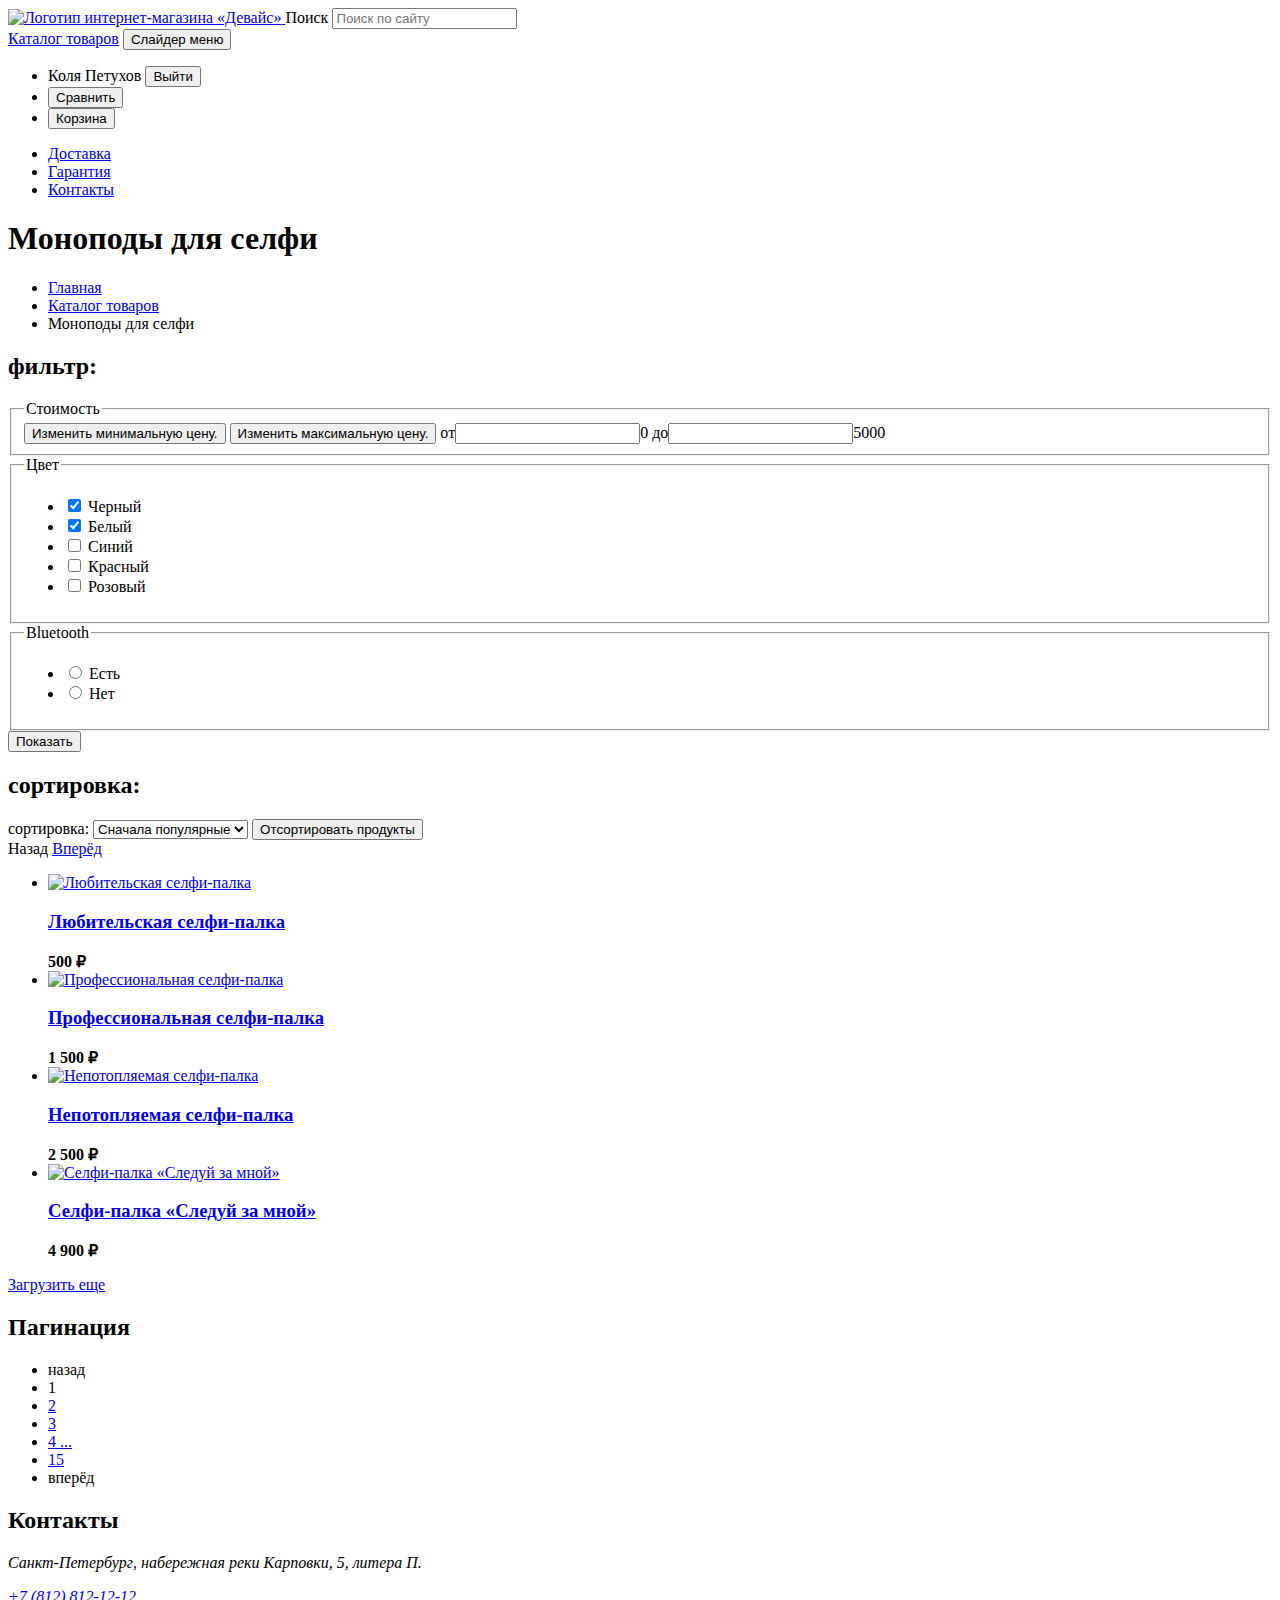
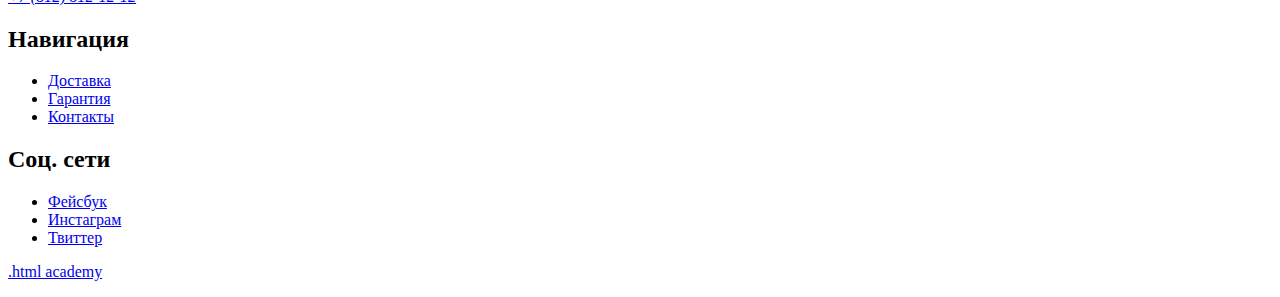
==== catalog.html @ 8e1e39e8 "Create catalog.html" ====
<!DOCTYPE html>
<html lang="ru">
  <head>
    <meta charset="utf-8">
    <title>Каталог</title>
  </head>
  <body>
    <header class="page-header">
      <a class="navigation-logo" href="index.html">
        <img class="page-header-logo" alt="Логотип интернет-магазина «Девайс»" src="">
      </a>
      <label class="visually-hidden">Поиск
        <input class="search" type="search" name="search" id="search" placeholder="Поиск по сайту">
      </label>
      <nav class="main-nav">
        <a class="button catalog-button" href="catalog.html">Каталог товаров</a>
        <button class="button visually-hidden">Слайдер меню</button>
      </nav>
      <ul class="navigation-list navigation-user">
        <li class="navigation-item">
          <span class="user">Коля Петухов</span>
          <button class="button navigation-button">Выйти</button>
        </li>
        <li class="navigation-item">
          <button class="button navigation-button">Сравнить</button>
        </li>
        <li class="navigation-item">
          <button class="button navigation-button">Корзина</button>
        </li>
      </ul>
      <ul class="navigation-list navigation-site">
        <li class="navigation-item">
          <a class="button user-navigation-button" href="#">Доставка</a>
        </li>
        <li class="navigation-item">
          <a class="button user-navigation-button" href="#">Гарантия</a>
        </li>
        <li class="navigation-item">
          <a class="button user-navigation-button" href="#">Контакты</a>
        </li>
      </ul>
    </header>
    <main class="main-inner">
      <header class="inner-header">
        <h1 class="inner-header-title">Моноподы для селфи</h1>
        <ul class="breadcrumbs">
          <li class="breadcrumbs-item">
            <a class="breadcrumbs-link" href="index.html">Главная</a>
          </li>
          <li class="breadcrumbs-item">
            <a class="breadcrumbs-link" href="#">Каталог товаров</a>
          </li>
          <li class="breadcrumbs-item">
            <a class="breadcrumbs-link">Моноподы для селфи</a>
          </li>
        </ul>
      </header>
      <section class="catalog-products">
        <h2 class="catalog-products-title">фильтр:</h2>
        <form class="catalog-filter">
          <fieldset class="catalog-filter-group">
            <legend class="catalog-filter-title">Стоимость</legend>
            <button class="range-toggle toggle-min" type="button">
              <span class="visually-hidden">Изменить минимальную цену.</span>
            </button>
            <button class="range-toggle toggle-max" type="button">
              <span class="visually-hidden">Изменить максимальную цену.</span>
            </button>
            <label class="catalog-filter-label">
            от<input class="catalog-filter-input" type="number" name="min-price">0
            </label>
            <label class="catalog-filter-label">
            до<input class="catalog-filter-input" type="number" name="max-price">5000
            </label>
          </fieldset>
          <fieldset class="catalog-filter-group">
            <legend class="catalog-filter-title">Цвет</legend>
            <ul class="catalog-filter-list">
              <li class="catalog-filter-item">
                <label class="control">
                  <input class="visually-hidden control-input" type="checkbox" name="Черный" checked>
                  <span class="control-mark"></span>
                  <span class="control-text">Черный</span>
                </label>
              </li>
              <li class="catalog-filter-item">
                <label class="control">
                  <input class="visually-hidden control-input" type="checkbox" name="Белый" checked>
                  <span class="control-mark"></span>
                  <span class="control-text">Белый</span>
                </label>
              </li>
              <li class="catalog-filter-item">
                <label class="control">
                  <input class="visually-hidden control-input" type="checkbox" name="Синий">
                  <span class="control-mark"></span>
                  <span class="control-text">Синий</span>
                </label>
              </li>
              <li class="catalog-filter-item">
                <label class="control">
                  <input class="visually-hidden control-input" type="checkbox" name="Красный">
                  <span class="control-mark"></span>
                  <span class="control-text">Красный</span>
                </label>
              </li>
              <li class="catalog-filter-item">
                <label class="control">
                  <input class="visually-hidden control-input" type="checkbox" name="Розовый">
                  <span class="control-mark"></span>
                  <span class="control-text">Розовый</span>
                </label>
              </li>
            </ul>
          </fieldset>
          <fieldset class="catalog-filter-group">
            <legend class="catalog-filter-title">Bluetooth</legend>
            <ul class="catalog-filter-list">
              <li class="catalog-filter-item">
                <label class="control">
                  <input class="visually-hidden control-input" type="radio" name="product-group" value="bluetooth-yes">
                  <span class="control-mark"></span>
                  <span class="control-text">Есть</span>
                </label>
              </li>
              <li class="catalog-filter-item">
                <label class="control">
                  <input class="visually-hidden control-input" type="radio" name="product-group" value="bluetooth-no">
                  <span class="control-mark"></span>
                  <span class="control-text">Нет</span>
                </label>
              </li>
            </ul>
          </fieldset>
          <button class="button button-show" type="submit">Показать</button>
        </form>
      </section>
      <div class="sorting-menu">
        <h2 class="visually-hidden sorting-menu-title">сортировка:</h2>
        <form class="sorting-type">
          <label class="sorting-menu-text" for="sorting">сортировка:</label>
          <select class="select-control" name="sorting" id="sorting">
            <option value="popular">Сначала популярные</option>
          </select>
          <button class="visually-hidden" type="submit">Отсортировать продукты</button>
        </form>
        <a class="btn-prev">
          <span class="visually-hidden">Назад</span>
        </a>
        <a class="btn-next" href="#">
          <span class="visually-hidden">Вперёд</span>
        </a>
      </div>
      <div class="product-card-menu">
        <ul class="product-list">
          <li class="product-card">
            <a class="product-card-link" href="#">
              <img class="product-card-image" src="" alt="Любительская селфи-палка">
              <h3 class="product-card-title">Любительская селфи-палка</h3>
            </a>
            <b class="product-card-price">500 ₽</b>
          </li>
          <li class="product-card">
            <a class="product-card-link" href="#">
              <img class="product-card-image" src="" alt="Профессиональная селфи-палка ">
              <h3 class="product-card-title">Профессиональная селфи-палка </h3>
            </a>
            <b class="product-card-price">1 500 ₽</b>
          </li>
          <li class="product-card">
            <a class="product-card-link" href="#">
              <img class="product-card-image" src="" alt="Непотопляемая селфи-палка">
              <h3 class="product-card-title">Непотопляемая селфи-палка</h3>
            </a>
            <b class="product-card-price">2 500 ₽</b>
          </li>
          <li class="product-card">
            <a class="product-card-link" href="#">
              <img class="product-card-image" src="" alt="Селфи-палка «Следуй за мной»">
              <h3 class="product-card-title">Селфи-палка «Следуй за мной»</h3>
            </a>
            <b class="product-card-price">4 900 ₽</b>
          </li>
        </ul>
        <a class="button button-more" href="#">Загрузить еще</a>
      </div>
      <div class="pagination">
        <h2 class="visually-hidden">Пагинация</h2>
        <ul class="pagination-list">
          <li class="pagination-item">
            <a class="button pagination-link pagination-prev pagination-disabled">назад</a>
          </li>
          <li class="pagination-item">
            <a class="pagination-link pagination-current">1</a>
          </li>
          <li class="pagination-item">
            <a class="pagination-link" href="#">2</a>
          </li>
          <li class="pagination-item">
            <a class="pagination-link" href="#">3</a>
          </li>
          <li class="pagination-item">
            <a class="pagination-link" href="#">
              <span class="visually-hidden">4</span>
              <span class="pagination-more">...</span>
            </a>
          </li>
          <li class="pagination-item">
            <a class="pagination-link" href="#">15</a>
          </li>
          <li class="pagination-item">
            <a class="button pagination-link pagination-next">вперёд</a>
          </li>
        </ul>
      </div>
    </main>
    <footer class="page-footer">
      <section class="footer-contacts">
        <h2 class="visually-hidden">Контакты</h2>
        <address class="footer-contacts-address">
          <p class="footer-contacts-address-text">Санкт-Петербург, набережная реки Карповки, 5, литера П.</p>
          <a class="footer-contacts-phone" href="tel:78128121212">+7 (812) 812-12-12</a>
        </address>
        </section>
      <section class="footer-nav">
        <h2 class="visually-hidden">Навигация</h2>
          <ul class="footer-navigation-list">
            <li class="footer-navigation-item">
              <a class="footer-navigation-link" href="#">Доставка</a>
            </li>
            <li class="footer-navigation-item">
              <a class="footer-navigation-link" href="#">Гарантия</a>
            </li>
            <li class="footer-navigation-item">
              <a class="footer-navigation-link" href="#">Контакты</a>
            </li>
          </ul>
      </section>
        <section class="footer-social">
          <h2 class="visually-hidden">Соц. сети</h2>
          <ul class="footer-social-list">
            <li class="footer-social-item">
              <a class="link" href="https://www.facebook.com/htmlacademy">
                <span class="visually-hidden">Фейсбук</span>
              </a>
            </li>
            <li class="footer-social-item">
              <a class="link" href="https://www.instagram.com/htmlacademy">
                <span class="visually-hidden">Инстаграм</span>
              </a>
            </li>
            <li class="footer-social-item">
              <a class="link" href="https://twitter.com/htmlacademy">
                <span class="visually-hidden">Твиттер</span>
              </a>
            </li>
          </ul>
          <a class="htmlacademy-link visually-hidden" href="https://htmlacademy.ru/">.html academy</a></p>
        </section>
    </footer>
  </body>
</html>
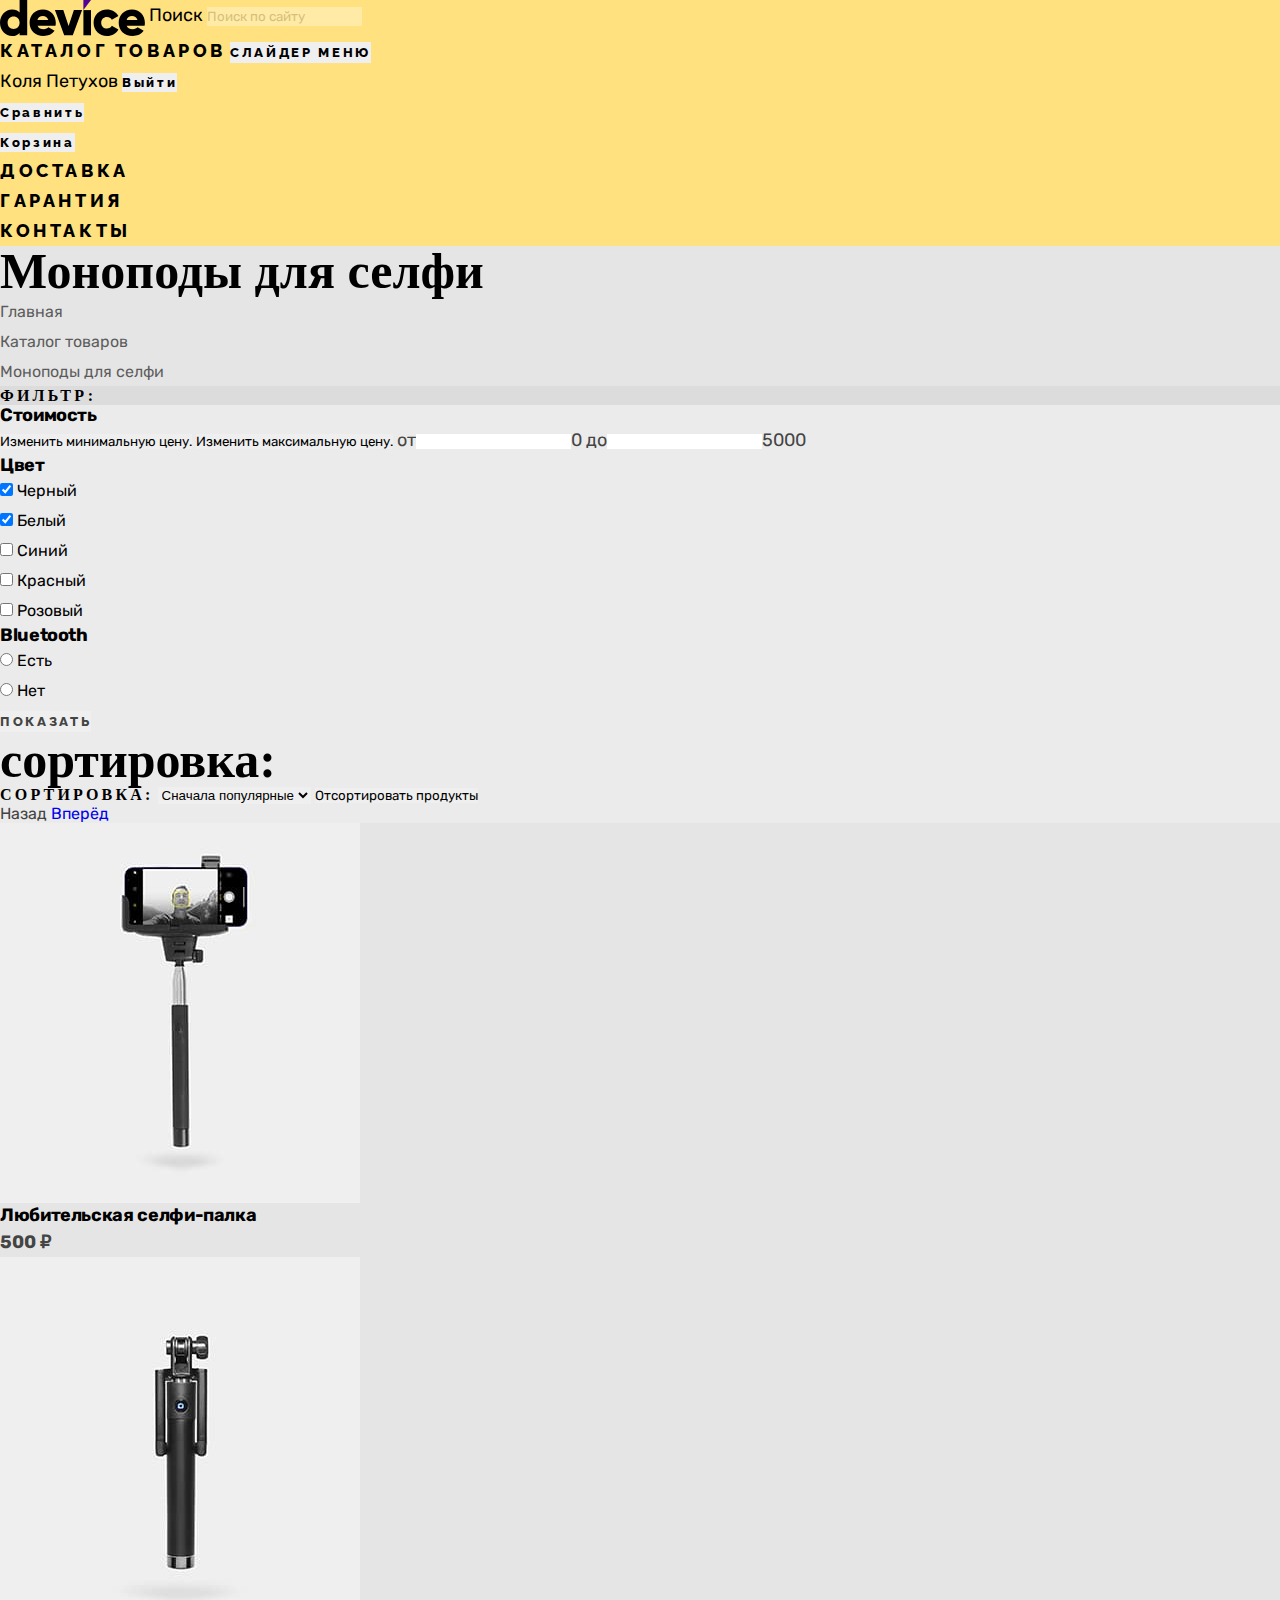
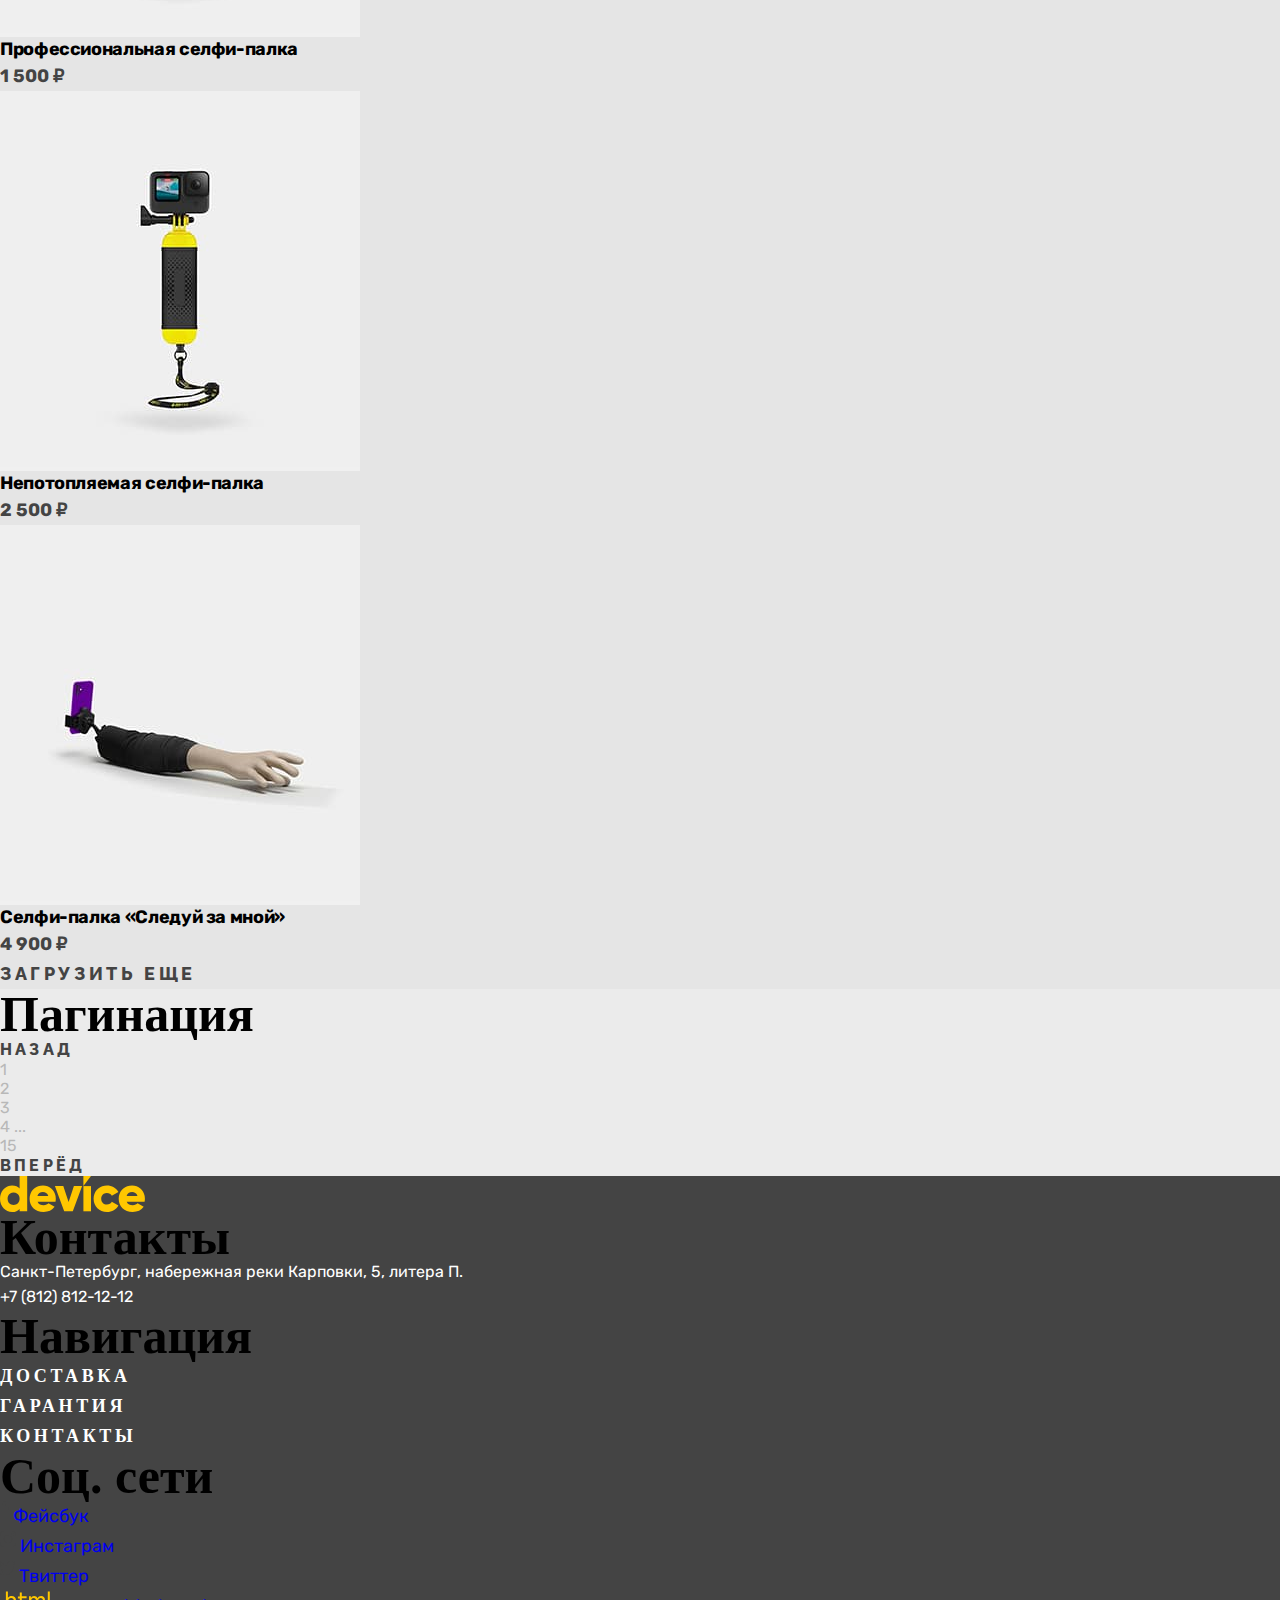
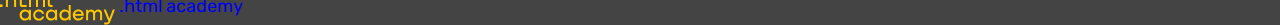
==== commit 96231b55: "Графика и базовая стилизация страниц" ====
--- a/catalog.html
+++ b/catalog.html
@@ -2,12 +2,13 @@
 <html lang="ru">
   <head>
     <meta charset="utf-8">
+    <link rel="stylesheet" href="css/styles.css">
     <title>Каталог</title>
   </head>
   <body>
     <header class="page-header">
       <a class="navigation-logo" href="index.html">
-        <img class="page-header-logo" alt="Логотип интернет-магазина «Девайс»" src="">
+        <img class="page-header-logo" alt="Логотип интернет-магазина «Девайс»" src="img/main-logo.svg" width="145" height="36">
       </a>
       <label class="visually-hidden">Поиск
         <input class="search" type="search" name="search" id="search" placeholder="Поиск по сайту">
@@ -155,28 +156,32 @@
         <ul class="product-list">
           <li class="product-card">
             <a class="product-card-link" href="#">
-              <img class="product-card-image" src="" alt="Любительская селфи-палка">
+              <img class="product-card-image" src="img/product-1.jpg" alt="Любительская селфи-палка" width="360"
+              height="380">
               <h3 class="product-card-title">Любительская селфи-палка</h3>
             </a>
             <b class="product-card-price">500 ₽</b>
           </li>
           <li class="product-card">
             <a class="product-card-link" href="#">
-              <img class="product-card-image" src="" alt="Профессиональная селфи-палка ">
+              <img class="product-card-image" src="img/product-2.jpg" alt="Профессиональная селфи-палка " width="360"
+              height="380">
               <h3 class="product-card-title">Профессиональная селфи-палка </h3>
             </a>
             <b class="product-card-price">1 500 ₽</b>
           </li>
           <li class="product-card">
             <a class="product-card-link" href="#">
-              <img class="product-card-image" src="" alt="Непотопляемая селфи-палка">
+              <img class="product-card-image" src="img/product-3.jpg" alt="Непотопляемая селфи-палка" width="360"
+              height="380">
               <h3 class="product-card-title">Непотопляемая селфи-палка</h3>
             </a>
             <b class="product-card-price">2 500 ₽</b>
           </li>
           <li class="product-card">
             <a class="product-card-link" href="#">
-              <img class="product-card-image" src="" alt="Селфи-палка «Следуй за мной»">
+              <img class="product-card-image" src="img/product-4.jpg" alt="Селфи-палка «Следуй за мной»" width="360"
+              height="380">
               <h3 class="product-card-title">Селфи-палка «Следуй за мной»</h3>
             </a>
             <b class="product-card-price">4 900 ₽</b>
@@ -191,22 +196,22 @@
             <a class="button pagination-link pagination-prev pagination-disabled">назад</a>
           </li>
           <li class="pagination-item">
-            <a class="pagination-link pagination-current">1</a>
-          </li>
-          <li class="pagination-item">
-            <a class="pagination-link" href="#">2</a>
-          </li>
-          <li class="pagination-item">
-            <a class="pagination-link" href="#">3</a>
-          </li>
-          <li class="pagination-item">
-            <a class="pagination-link" href="#">
+            <a class="pagination-link-number pagination-current">1</a>
+          </li>
+          <li class="pagination-item">
+            <a class="pagination-link-number" href="#">2</a>
+          </li>
+          <li class="pagination-item">
+            <a class="pagination-link-number" href="#">3</a>
+          </li>
+          <li class="pagination-item">
+            <a class="pagination-link-number" href="#">
               <span class="visually-hidden">4</span>
               <span class="pagination-more">...</span>
             </a>
           </li>
           <li class="pagination-item">
-            <a class="pagination-link" href="#">15</a>
+            <a class="pagination-link-number" href="#">15</a>
           </li>
           <li class="pagination-item">
             <a class="button pagination-link pagination-next">вперёд</a>
@@ -215,6 +220,9 @@
       </div>
     </main>
     <footer class="page-footer">
+      <a class="footer-logo" href="index.html">
+        <img class="footer-logo" src="img/footer-logo.svg" alt="Логотип интернет-магазина «Девайс»" width="145" height="36">
+      </a>
       <section class="footer-contacts">
         <h2 class="visually-hidden">Контакты</h2>
         <address class="footer-contacts-address">
@@ -236,27 +244,31 @@
             </li>
           </ul>
       </section>
-        <section class="footer-social">
+      <section class="footer-social">
           <h2 class="visually-hidden">Соц. сети</h2>
           <ul class="footer-social-list">
             <li class="footer-social-item">
               <a class="link" href="https://www.facebook.com/htmlacademy">
+                <img src="img/facebook-logo.svg" alt="Логотип фейсбука" width="9" height="18">
                 <span class="visually-hidden">Фейсбук</span>
               </a>
             </li>
             <li class="footer-social-item">
               <a class="link" href="https://www.instagram.com/htmlacademy">
+                <img src="img/inst-logo.svg" alt="Логотип инстаграмма" width="16" height="16">
                 <span class="visually-hidden">Инстаграм</span>
               </a>
             </li>
             <li class="footer-social-item">
               <a class="link" href="https://twitter.com/htmlacademy">
+                <img src="img/twit-logo.svg" alt="Логотип твиттера" width="15" height="14">
                 <span class="visually-hidden">Твиттер</span>
               </a>
             </li>
           </ul>
+          <img src="img/html-logo.svg" alt="Логитип академии" width="115" height="34">
           <a class="htmlacademy-link visually-hidden" href="https://htmlacademy.ru/">.html academy</a></p>
-        </section>
+      </section>
     </footer>
   </body>
 </html>
--- a/css/styles.css
+++ b/css/styles.css
@@ -0,0 +1,302 @@
+@font-face {
+font-family: "Rubik";
+font-style: normal;
+font-weight: 400;
+src: url("../fonts/rubik/rubik-400.woff2") format("woff2");
+font-display: swap;
+}
+
+@font-face {
+font-family: "Rubik";
+font-style: normal;
+font-weight: 700;
+src: url("../fonts/rubik/rubik-700.woff2") format("woff2");
+font-display: swap;
+}
+
+@font-face {
+font-family: "Rubik";
+font-style: normal;
+font-weight: 800;
+src: url("../fonts/rubik/rubik-800.woff2") format("woff2");
+font-display: swap;
+}
+
+@font-face{
+  font-family: "Ralewey";
+  font-style: normal;
+  font-weight: 800;
+  src: url("../fonts/raleway/raleway-800.woff2") format("woff2");
+  font-display: swap;
+}
+
+/*Обнуление*/
+*{
+  padding: 0;
+  margin: 0;
+  border: 0;
+}
+*,*:before,*:after{
+  -moz-box-sizing: border-box;
+  -webkit-box-sizing: border-box;
+  box-sizing: border-box;
+}
+:focus,:active{outline: none;}
+a:focus,a:active{outline: none;}
+
+nav,footer,header,aside{display: block;}
+
+html,body{
+  height: 100%;
+  width: 100%;
+  font-size: 100%;
+  line-height: 1;
+  font-size: 14px;
+  -ms-text-size-adjust: 100%;
+  -moz-text-size-adjust: 100%;
+  -webkit-text-size-adjust: 100%;
+}
+input,button,textarea{font-family:inherit;}
+
+input::-ms-clear{display: none;}
+button{cursor: pointer;}
+button::-moz-focus-inner {padding:0;border:0;}
+a, a:visited{text-decoration: none;}
+a:hover{text-decoration: none;}
+ul li{list-style: none;}
+img{vertical-align: top;}
+
+h1,h2,h3,h4,h5,h6{font-size:inherit;font-weight: 400;}
+/*--------------------*/
+
+body{
+  font-family: "Rubik", sans-serif;
+  font-size: 18px;
+  line-height: 30px;
+  background-color: #E5E5E5;
+  color: #444444;
+}
+
+h2{
+  font-family: Raleway;
+  font-weight: 800;
+  font-size: 50px;
+  line-height: 50px;
+  color: #000;
+}
+
+address{
+  font-style: normal;
+}
+
+/*
+.visually-hidden{
+  display: none;
+}
+*/
+
+.button{
+  font-family: "Ralewey", sans-serif;
+  line-height: 21px;
+  font-weight: 800;
+  text-align: center;
+  text-decoration: none;
+  letter-spacing: 0.2em;
+  text-transform: uppercase;
+  color: inherit;
+}
+
+.navigation-button{
+  font-weight: normal;
+  line-height: 19px;
+  text-transform: none;
+}
+
+.page-header{
+  background-color: #FFE17F;
+  color: #000;
+}
+
+.search{
+  line-height: 19px;
+  color: #000;
+  opacity: 0.3;
+}
+
+/*.describe-number{
+  font-family: Rubik;
+  font-weight: 800;
+  font-size: 180px;
+  line-height: 30px;
+}
+*/
+
+.information-title{
+  font-size: 36px;
+  color: #000;
+}
+
+.information-subtitle{
+  font-size: 16px;
+}
+
+
+.products-item{
+  width: 160px;
+  height: 160px;
+  background: #FFE17F;
+}
+
+.products-description{
+  font-family: Raleway;
+  font-weight: 800;
+  line-height: 24px;
+  letter-spacing: -0.02em;
+  color: #000;
+}
+
+.advantages,
+.advantages-text,
+.subscribe{
+  background-color: #F0F0F0;
+}
+
+.advantages-text{
+  font-family: Raleway;
+  font-weight: 800;
+  font-size: 20px;
+  line-height: 23px;
+  text-align: center;
+  letter-spacing: 0.2em
+  text-transform: uppercase;
+  background: url(../img/delivery-bus.svg) no-repeat;
+}
+
+.company{
+  font-weight: 700;
+  font-size: 18px;
+  line-height: 20px;
+}
+
+.contacts-subtitle{
+  font-weight: 700;
+  font-size: 24px;
+}
+
+.contacts-phone{
+  color: inherit;
+  text-decoration-line: underline;
+}
+
+.email{
+  color: #444444;
+  opacity: 0.5;
+}
+
+.subscribe-text{
+  background: url(../img/Free.svg) no-repeat;
+}
+
+.page-footer{
+  background-color: #444444;
+  color: #FFF;
+}
+
+.footer-contacts-address a,
+.footer-contacts-address p{
+  font-family: Rubik;
+  font-size: 16px;
+  line-height: 19px;
+  color: inherit;
+}
+
+.footer-navigation-link{
+  font-family: Raleway;
+  font-weight: 800;
+  line-height: 21px;
+  text-align: center;
+  letter-spacing: 0.2em;
+  text-transform: uppercase;
+  color: inherit;
+}
+
+option{
+  color:#000;
+}
+
+.inner-header-title{
+  font-family: Raleway;
+  font-size: 50px;
+  line-height: 50px;
+  font-weight: 800;
+  color: #000;
+}
+
+.breadcrumbs-link{
+  font-size: 16px;
+  line-height: 19px;
+  color: #000;
+  opacity: 0.6;
+}
+
+.catalog-products{
+  background-color: #EBEBEB;
+}
+
+.catalog-products-title{
+  font-family: Raleway;
+  font-weight: 800;
+  font-size: 16px;
+  line-height: 19px;
+  letter-spacing: 0.2em;
+  text-transform: uppercase;
+  background-color: #DCDCDC;
+  color: #000;
+}
+
+.catalog-filter-title{
+  font-weight: 700;
+  font-size: 18px;
+  line-height: 20px;
+  letter-spacing: -0.02em;
+  color: #000;
+}
+
+.control-text{
+  font-size: 16px;
+  line-height: 19px;
+  color: #000;
+}
+
+.sorting-menu,
+.pagination{
+  background-color: #EBEBEB;
+  font-size: 16px;
+  line-height: 19px;
+}
+
+.sorting-menu-text{
+  font-family: Raleway;
+  font-weight: 800;
+  letter-spacing: 0.2em;
+  text-transform: uppercase;
+  color: #000;
+}
+
+.product-card-title{
+  font-weight: 700;
+  line-height: 24px;
+  letter-spacing: -0.02em;
+  color: #000;
+}
+
+.product-card-price{
+  line-height: 21px;
+  text-align: right;
+}
+
+.pagination-link-number{
+  text-align: center;
+  color: inherit;
+  opacity: 0.3;
+}
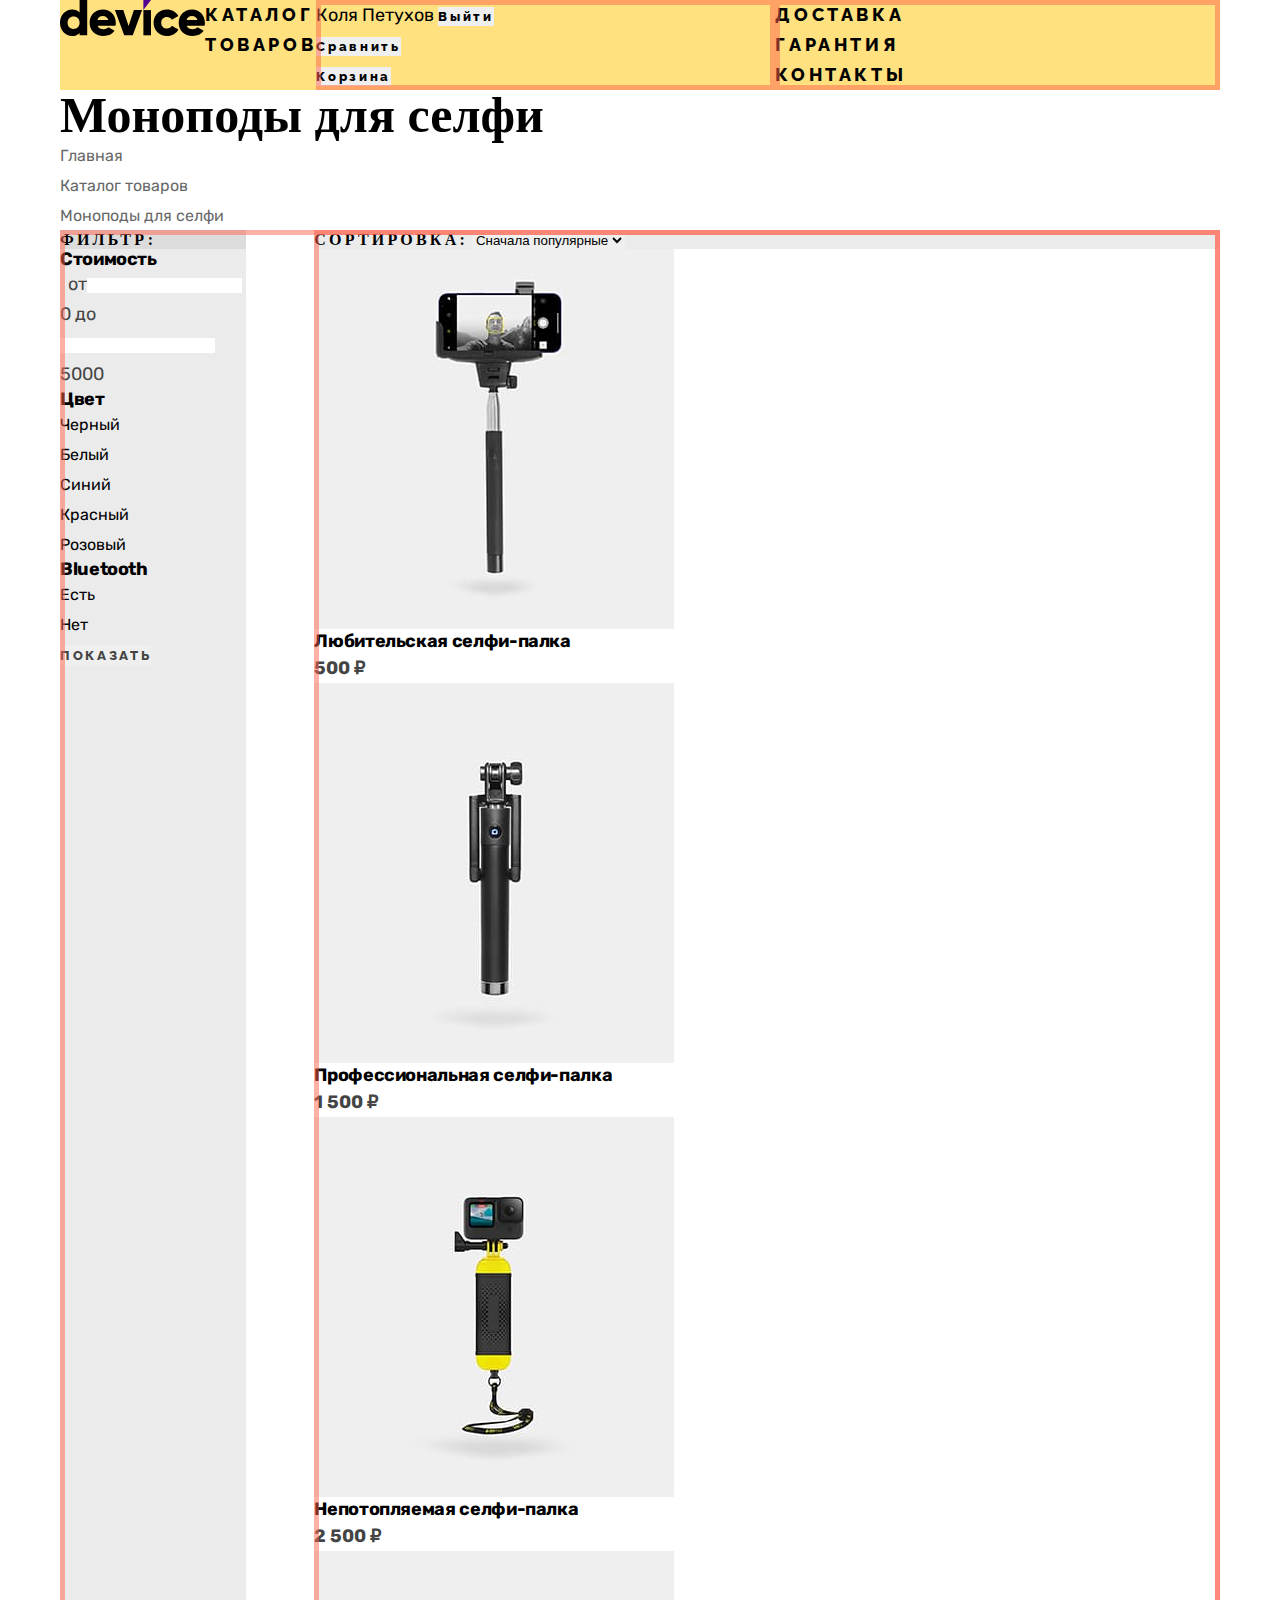
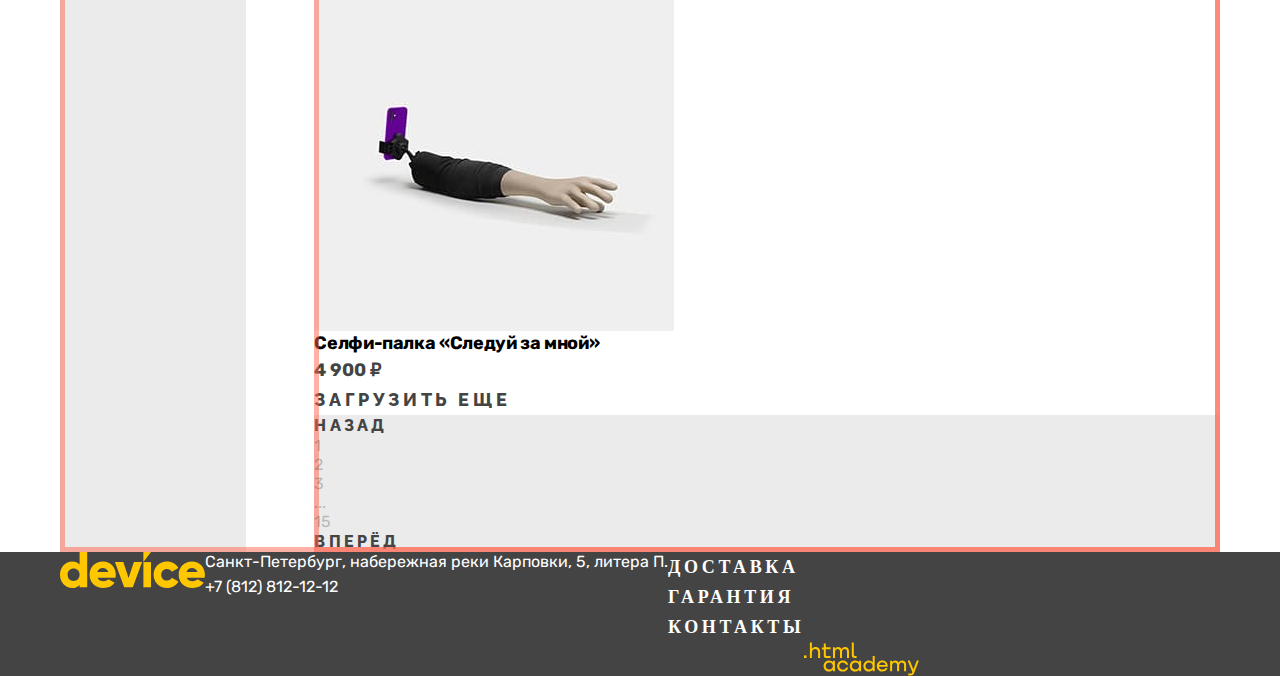
==== commit 41deb245: "Сетка страницы и крупных блоков на флексах для страницы каталога" ====
--- a/catalog.html
+++ b/catalog.html
@@ -42,6 +42,7 @@
       </ul>
     </header>
     <main class="main-inner">
+    <div class="page-container">
       <header class="inner-header">
         <h1 class="inner-header-title">Моноподы для селфи</h1>
         <ul class="breadcrumbs">
@@ -56,6 +57,7 @@
           </li>
         </ul>
       </header>
+      <div class="catalog">
       <section class="catalog-products">
         <h2 class="catalog-products-title">фильтр:</h2>
         <form class="catalog-filter">
@@ -136,6 +138,7 @@
           <button class="button button-show" type="submit">Показать</button>
         </form>
       </section>
+      <div class="catalog-right-column">
       <div class="sorting-menu">
         <h2 class="visually-hidden sorting-menu-title">сортировка:</h2>
         <form class="sorting-type">
@@ -218,8 +221,12 @@
           </li>
         </ul>
       </div>
+      </div>
+      </div>
+    </div>
     </main>
     <footer class="page-footer">
+      <div class="page-footer-container">
       <a class="footer-logo" href="index.html">
         <img class="footer-logo" src="img/footer-logo.svg" alt="Логотип интернет-магазина «Девайс»" width="145" height="36">
       </a>
@@ -269,6 +276,7 @@
           <img src="img/html-logo.svg" alt="Логитип академии" width="115" height="34">
           <a class="htmlacademy-link visually-hidden" href="https://htmlacademy.ru/">.html academy</a></p>
       </section>
+      </div>
     </footer>
   </body>
 </html>
--- a/css/styles.css
+++ b/css/styles.css
@@ -36,6 +36,7 @@
   margin: 0;
   border: 0;
 }
+
 *,*:before,*:after{
   -moz-box-sizing: border-box;
   -webkit-box-sizing: border-box;
@@ -69,11 +70,17 @@
 h1,h2,h3,h4,h5,h6{font-size:inherit;font-weight: 400;}
 /*--------------------*/
 
+html{
+ background-color: #FFFFFF;
+}
+
 body{
+  display: flex;
+  flex-direction: column;
+  min-height: 100%;
   font-family: "Rubik", sans-serif;
   font-size: 18px;
   line-height: 30px;
-  background-color: #E5E5E5;
   color: #444444;
 }
 
@@ -89,11 +96,15 @@
   font-style: normal;
 }
 
-/*
+.main-container{
+  flex-grow: 1;
+}
+
+
 .visually-hidden{
   display: none;
 }
-*/
+
 
 .button{
   font-family: "Ralewey", sans-serif;
@@ -112,15 +123,63 @@
   text-transform: none;
 }
 
+/* Шапка */
+
 .page-header{
   background-color: #FFE17F;
   color: #000;
+  width: 1160px;
+  display: flex;
+  margin: 0 auto;
+}
+
+.navigation-list{
+  outline: 5px solid rgba(255, 99, 78, 0.5);
+  outline-offset: -5px;
+}
+
+.navigation-user{
+  width: 1075px;
+}
+
+.navigation-site{
+  width: 1041px;
 }
 
 .search{
   line-height: 19px;
   color: #000;
   opacity: 0.3;
+}
+
+/* Слайдер */
+
+.slider{
+  outline: 5px solid rgba(255, 99, 78, 0.5);
+  outline-offset: -5px;
+}
+
+.slide-1{
+  display: flex;
+  flex-direction: row;
+  justify-content: space-between;
+  width: 1160px;
+  margin: 0 auto;
+}
+
+.slider-picture,
+.slider-discribe{
+  width: 560px;
+  outline: 5px solid rgba(25, 99, 78, 0.5);
+  outline-offset: -5px;
+}
+
+.describe-title{
+  font-family: Raleway;
+  font-weight: 800;
+  font-size: 50px;
+  line-height: 50px;
+  color: #000;
 }
 
 /*.describe-number{
@@ -140,13 +199,34 @@
   font-size: 16px;
 }
 
-
-.products-item{
+/* Товары */
+
+.products{
+  width: 1160px;
+  margin: 0 auto;
+}
+
+figure div{
+  display: flex;
+  justify-content: center;
+  align-items: center;
   width: 160px;
   height: 160px;
   background: #FFE17F;
 }
 
+figcaption{
+  display: inline-block;
+  width: 160px;
+}
+
+.products-list{
+  display: flex;
+  justify-content: space-between;
+  outline: 5px solid rgba(255, 99, 78, 0.5);
+  outline-offset: -5px;
+}
+
 .products-description{
   font-family: Raleway;
   font-weight: 800;
@@ -154,11 +234,42 @@
   letter-spacing: -0.02em;
   color: #000;
 }
+
+/* Преимущества */
 
 .advantages,
 .advantages-text,
 .subscribe{
   background-color: #F0F0F0;
+}
+
+.advantages-slider{
+  display: flex;
+  flex-direction: row;
+  flex-wrap: wrap;
+  width: 1094px;
+  height: 249px;
+  margin: 0 auto;
+  outline: 5px solid rgba(255, 99, 78, 0.5);
+  outline-offset: -5px;
+}
+
+.delivery-title{
+  width: 560px;
+  margin: 0 0 0 240px;
+  font-family: Raleway;
+  font-size: 50px;
+  line-height: 50px;
+  color: #000000;
+  outline: 5px solid rgba(255, 99, 78, 0.5);
+  outline-offset: -5px;
+}
+
+.advantages-slider p{
+  width: 497px;
+  margin: 0 0 0 240px;
+  outline: 5px solid rgba(255, 99, 78, 0.5);
+  outline-offset: -5px;
 }
 
 .advantages-text{
@@ -169,7 +280,31 @@
   text-align: center;
   letter-spacing: 0.2em
   text-transform: uppercase;
-  background: url(../img/delivery-bus.svg) no-repeat;
+  display: block;
+  width: 1160px;
+  margin: 0 auto;
+  outline: 5px solid rgba(255, 99, 78, 0.5);
+  outline-offset: -5px;
+}
+
+.advantages-text::before{
+  content: url(../img/delivery-bus.svg);
+}
+
+/* О нас и Контакты */
+
+.index-columns{
+  display: flex;
+  justify-content: space-between;
+  width: 1160px;
+  margin: 0 auto;
+}
+
+.about-us,
+.contacts{
+  width: 560px;
+  outline: 5px solid rgba(255, 99, 78, 0.5);
+  outline-offset: -5px;
 }
 
 .company{
@@ -188,6 +323,27 @@
   text-decoration-line: underline;
 }
 
+/* Рассылка */
+
+.subscribe-wrapper{
+  width: 1160px;
+  margin: 0 auto;
+  display: flex;
+  flex-direction: row;
+  flex-wrap: wrap;
+  justify-content: space-between;
+  outline: 5px solid rgba(255, 99, 78, 0.5);
+  outline-offset: -5px;
+}
+
+.subscribe-title,
+.email,
+.subscribe p{
+  width: 550px;
+  outline: 5px solid rgba(255, 99, 78, 0.5);
+  outline-offset: -5px;
+}
+
 .email{
   color: #444444;
   opacity: 0.5;
@@ -197,9 +353,17 @@
   background: url(../img/Free.svg) no-repeat;
 }
 
+/* Футер */
+
 .page-footer{
   background-color: #444444;
   color: #FFF;
+}
+
+.page-footer-container{
+  display: flex;
+  width: 1160px;
+  margin: 0 auto;
 }
 
 .footer-contacts-address a,
@@ -220,8 +384,32 @@
   color: inherit;
 }
 
+/* Catalog */
 option{
   color:#000;
+}
+
+.page-container{
+  width: 1160px;
+  margin: 0 auto;
+}
+
+.catalog{
+  display: flex;
+
+  outline: 5px solid rgba(255, 99, 78, 0.5);
+  outline-offset: -5px;
+}
+
+.catalog-products{
+  width: 200px;
+  margin-right: 68px;
+}
+
+.catalog-right-column{
+  width: 972px;
+  outline: 5px solid rgba(255, 99, 78, 0.5);
+  outline-offset: -5px;
 }
 
 .inner-header-title{
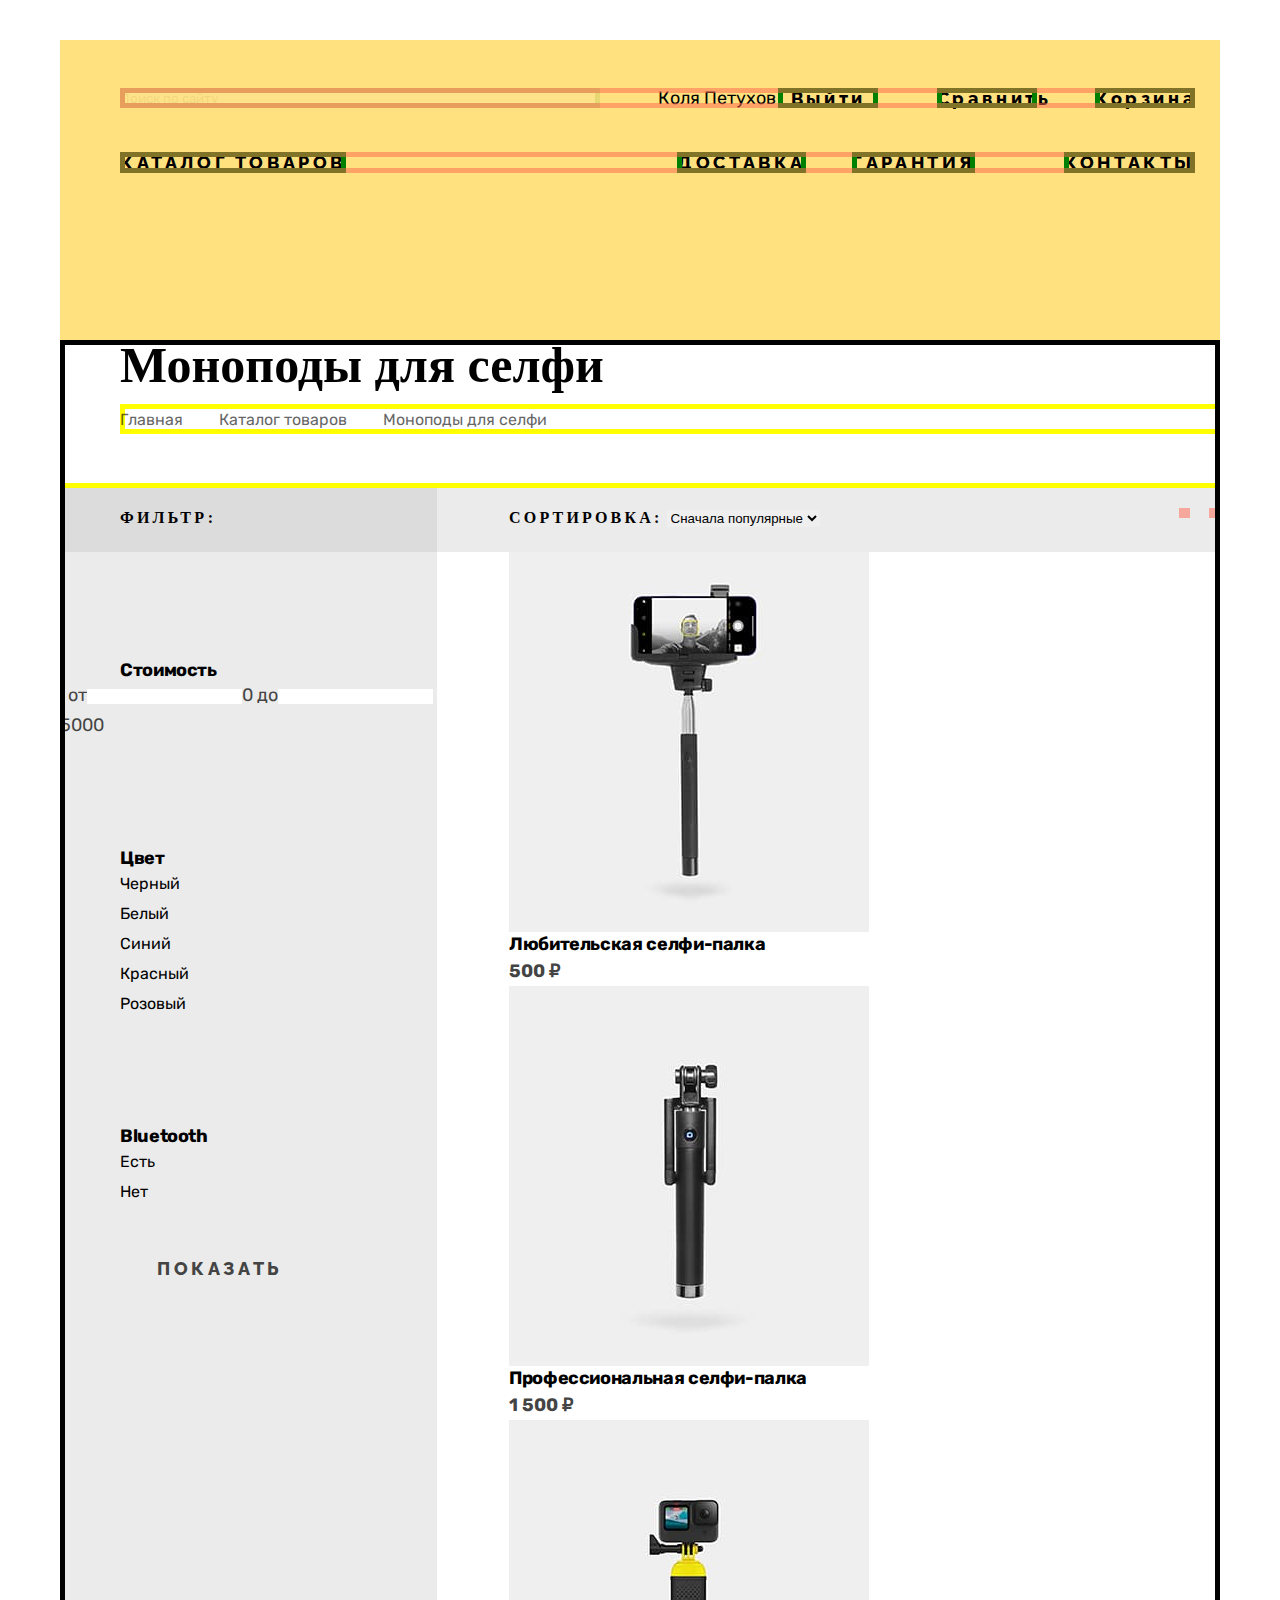
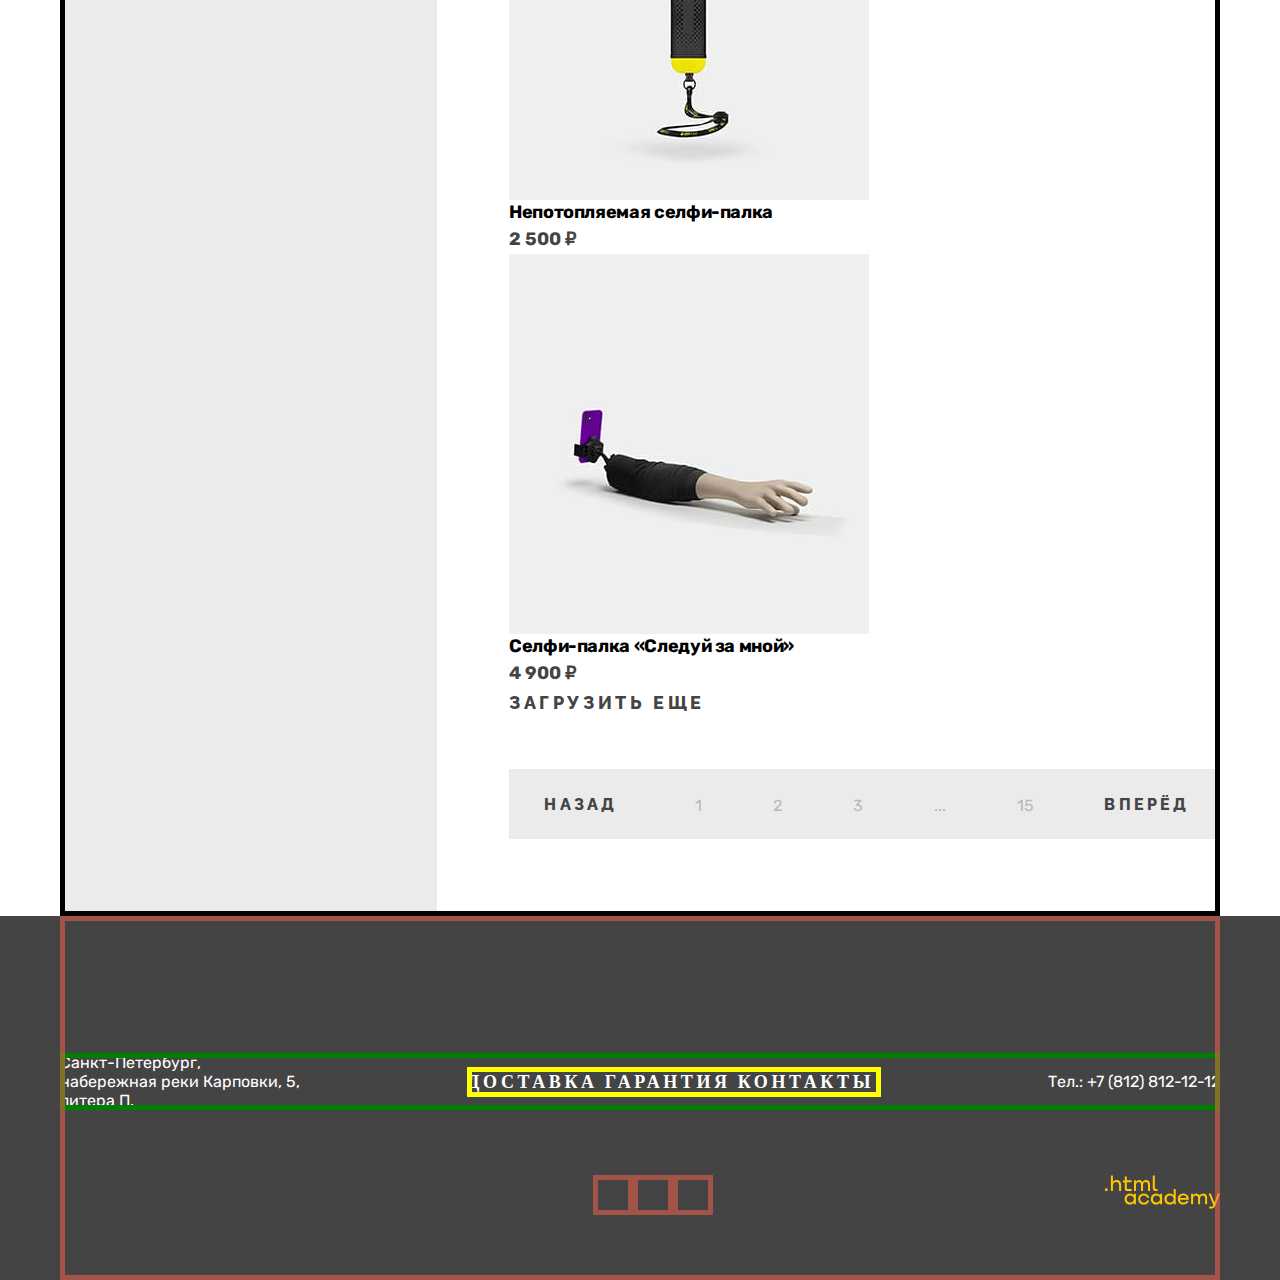
==== commit 2f5f729c: "Микросетки на флексах для всех страниц" ====
--- a/catalog.html
+++ b/catalog.html
@@ -7,42 +7,44 @@
   </head>
   <body>
     <header class="page-header">
-      <a class="navigation-logo" href="index.html">
-        <img class="page-header-logo" alt="Логотип интернет-магазина «Девайс»" src="img/main-logo.svg" width="145" height="36">
+      <a class="navigation-logo visually-hidden" href="index.html">
+        <img class="page-header-logo" src="img/main-logo.svg" alt="Логотип интернет-магазина «Девайс»" width="145" height="36">
       </a>
-      <label class="visually-hidden">Поиск
-        <input class="search" type="search" name="search" id="search" placeholder="Поиск по сайту">
-      </label>
-      <nav class="main-nav">
-        <a class="button catalog-button" href="catalog.html">Каталог товаров</a>
-        <button class="button visually-hidden">Слайдер меню</button>
-      </nav>
       <ul class="navigation-list navigation-user">
         <li class="navigation-item">
-          <span class="user">Коля Петухов</span>
-          <button class="button navigation-button">Выйти</button>
-        </li>
-        <li class="navigation-item">
-          <button class="button navigation-button">Сравнить</button>
-        </li>
-        <li class="navigation-item">
-          <button class="button navigation-button">Корзина</button>
+          <label class="search">
+            <input class="search navigation-link" type="search" name="search" id="search" placeholder="Поиск по сайту">
+          </label>
+        </li>
+        <li class="navigation-item user">
+          <p>Коля Петухов</p>
+          <button class="button navigation-button navigation-link">Выйти</button>
+        </li>
+        <li class="navigation-item">
+          <button class="button navigation-button navigation-link">Сравнить</button>
+        </li>
+        <li class="navigation-item">
+          <button class="button navigation-button navigation-link">Корзина</button>
         </li>
       </ul>
       <ul class="navigation-list navigation-site">
-        <li class="navigation-item">
-          <a class="button user-navigation-button" href="#">Доставка</a>
-        </li>
-        <li class="navigation-item">
-          <a class="button user-navigation-button" href="#">Гарантия</a>
-        </li>
-        <li class="navigation-item">
-          <a class="button user-navigation-button" href="#">Контакты</a>
+        <li class="navigation-item main-nav">
+          <a class="button catalog-button navigation-link" href="catalog.html">Каталог товаров</a>
+          <button class="button-menu visually-hidden">Слайдер меню</button>
+        </li>
+        <li class="navigation-item">
+          <a class="button user-navigation-button navigation-link" href="#">Доставка</a>
+        </li>
+        <li class="navigation-item">
+          <a class="button user-navigation-button navigation-link" href="#">Гарантия</a>
+        </li>
+        <li class="navigation-item">
+          <a class="button user-navigation-button navigation-link" href="#">Контакты</a>
         </li>
       </ul>
     </header>
     <main class="main-inner">
-    <div class="page-container">
+      <div class="page-container">
       <header class="inner-header">
         <h1 class="inner-header-title">Моноподы для селфи</h1>
         <ul class="breadcrumbs">
@@ -223,58 +225,52 @@
       </div>
       </div>
       </div>
-    </div>
     </main>
     <footer class="page-footer">
       <div class="page-footer-container">
-      <a class="footer-logo" href="index.html">
+      <a class="footer-logo visually-hidden" href="index.html">
         <img class="footer-logo" src="img/footer-logo.svg" alt="Логотип интернет-магазина «Девайс»" width="145" height="36">
       </a>
       <section class="footer-contacts">
         <h2 class="visually-hidden">Контакты</h2>
-        <address class="footer-contacts-address">
           <p class="footer-contacts-address-text">Санкт-Петербург, набережная реки Карповки, 5, литера П.</p>
-          <a class="footer-contacts-phone" href="tel:78128121212">+7 (812) 812-12-12</a>
-        </address>
-        </section>
-      <section class="footer-nav">
-        <h2 class="visually-hidden">Навигация</h2>
-          <ul class="footer-navigation-list">
-            <li class="footer-navigation-item">
-              <a class="footer-navigation-link" href="#">Доставка</a>
-            </li>
-            <li class="footer-navigation-item">
-              <a class="footer-navigation-link" href="#">Гарантия</a>
-            </li>
-            <li class="footer-navigation-item">
-              <a class="footer-navigation-link" href="#">Контакты</a>
-            </li>
-          </ul>
+        <ul class="footer-navigation-list">
+          <li class="footer-navigation-item">
+            <a class="footer-navigation-link" href="#">Доставка</a>
+          </li>
+          <li class="footer-navigation-item">
+            <a class="footer-navigation-link" href="#">Гарантия</a>
+          </li>
+          <li class="footer-navigation-item">
+            <a class="footer-navigation-link" href="#">Контакты</a>
+          </li>
+        </ul>
+        <a class="footer-contacts-phone" href="tel:78128121212">Тел.: +7 (812) 812-12-12</a>
       </section>
-      <section class="footer-social">
-          <h2 class="visually-hidden">Соц. сети</h2>
-          <ul class="footer-social-list">
-            <li class="footer-social-item">
-              <a class="link" href="https://www.facebook.com/htmlacademy">
-                <img src="img/facebook-logo.svg" alt="Логотип фейсбука" width="9" height="18">
-                <span class="visually-hidden">Фейсбук</span>
-              </a>
-            </li>
-            <li class="footer-social-item">
-              <a class="link" href="https://www.instagram.com/htmlacademy">
-                <img src="img/inst-logo.svg" alt="Логотип инстаграмма" width="16" height="16">
-                <span class="visually-hidden">Инстаграм</span>
-              </a>
-            </li>
-            <li class="footer-social-item">
-              <a class="link" href="https://twitter.com/htmlacademy">
-                <img src="img/twit-logo.svg" alt="Логотип твиттера" width="15" height="14">
-                <span class="visually-hidden">Твиттер</span>
-              </a>
-            </li>
-          </ul>
-          <img src="img/html-logo.svg" alt="Логитип академии" width="115" height="34">
-          <a class="htmlacademy-link visually-hidden" href="https://htmlacademy.ru/">.html academy</a></p>
+      <section class="footer-solial-links">
+        <h2 class="visually-hidden">Соц. сети</h2>
+        <ul class="footer-social-list">
+          <li class="footer-social-item">
+            <a class="link" href="#">
+              <img src="img/facebook-logo.svg" alt="Логотип фейсбука" width="9" height="18">
+              <span class="visually-hidden">Фейсбук</span>
+            </a>
+          </li>
+          <li class="footer-social-item">
+            <a class="link" href="#">
+              <img src="img/inst-logo.svg" alt="Логотип инстаграмма" width="16" height="16">
+              <span class="visually-hidden">Инстаграм</span>
+            </a>
+          </li>
+          <li class="footer-social-item">
+            <a class="link" href="#">
+              <img src="img/twit-logo.svg" alt="Логотип твиттера" width="15" height="14">
+              <span class="visually-hidden">Твиттер</span>
+            </a>
+          </li>
+        </ul>
+        <img class="html-logo" src="img/html-logo.svg" alt="Логитип академии" width="115" height="34">
+        <a class="htmlacademy-link visually-hidden" href="https://htmlacademy.ru/">.html academy</a></p>
       </section>
       </div>
     </footer>
--- a/css/styles.css
+++ b/css/styles.css
@@ -70,6 +70,17 @@
 h1,h2,h3,h4,h5,h6{font-size:inherit;font-weight: 400;}
 /*--------------------*/
 
+button {
+  padding: 0;
+  border: none;
+  font: inherit;
+  color: inherit;
+  background-color: transparent;
+  /* отображаем курсор в виде руки при наведении; некоторые
+  считают, что необходимо оставлять стрелочный вид для кнопок */
+  cursor: pointer;
+}
+
 html{
  background-color: #FFFFFF;
 }
@@ -101,8 +112,15 @@
 }
 
 
-.visually-hidden{
-  display: none;
+.visually-hidden {
+  position: absolute;
+  width: 1px;
+  height: 1px;
+  margin: -1px;
+  padding: 0;
+  border: 0;
+  clip: rect(0 0 0 0);
+  overflow: hidden;
 }
 
 
@@ -129,35 +147,71 @@
   background-color: #FFE17F;
   color: #000;
   width: 1160px;
+  margin: 40px auto 0 auto;
+}
+
+.navigation-logo{
+  position: absolute;
+}
+
+.navigation-list{
+  outline: 5px solid rgba(255, 99, 78, 0.5);
+  outline-offset: -5px;
   display: flex;
   margin: 0 auto;
-}
-
-.navigation-list{
-  outline: 5px solid rgba(255, 99, 78, 0.5);
-  outline-offset: -5px;
+  width: 1075px;
+  justify-content: space-between;
+  flex-wrap: wrap;
 }
 
 .navigation-user{
-  width: 1075px;
+  margin: 48px 25px 44px 60px;
 }
 
 .navigation-site{
-  width: 1041px;
+  margin: 29px 59px 167px 60px;
+}
+
+.navigation-link{
+  display: block;
+  outline: 5px solid green;
+  outline-offset: -5px;
+}
+
+.navigation-item button{
+  width: 100px;
+  height: 20px;
+}
+
+.user{
+  display: flex;
+  align-items: center;
+  justify-content: space-between;
+  width: 245px;
+}
+
+.navigation-user li:nth-of-type(2){
+  width: 220px;
+  height: 20px;
+}
+
+.navigation-site li:nth-of-type(2){
+  margin: auto 19px auto 304px;
+}
+
+.navigation-site li:nth-of-type(3){
+  margin-right: 62px;
 }
 
 .search{
   line-height: 19px;
   color: #000;
   opacity: 0.3;
+  width: 480px;
+  height: 20px;
 }
 
 /* Слайдер */
-
-.slider{
-  outline: 5px solid rgba(255, 99, 78, 0.5);
-  outline-offset: -5px;
-}
 
 .slide-1{
   display: flex;
@@ -165,6 +219,10 @@
   justify-content: space-between;
   width: 1160px;
   margin: 0 auto;
+}
+
+.slider-pagination{
+  list-style: none;
 }
 
 .slider-picture,
@@ -180,6 +238,20 @@
   font-size: 50px;
   line-height: 50px;
   color: #000;
+  margin-bottom: 19px;
+}
+
+.describe-text{
+  margin-bottom: 30px;
+}
+
+.information-title{
+  font-size: 36px;
+  color: #000;
+  display: inline-block;
+  width: 160px;
+  height: 52px;
+  margin-top: 70px;
 }
 
 /*.describe-number{
@@ -189,14 +261,19 @@
   line-height: 30px;
 }
 */
-
-.information-title{
-  font-size: 36px;
-  color: #000;
-}
-
 .information-subtitle{
   font-size: 16px;
+  display: inline-block;
+  width: 140px;
+  height: 30px;
+}
+
+.information-subtitle:nth-of-type(2){
+  font-size: 16px;
+  display: inline-block;
+  width: 160px;
+  height: 30px;
+  margin-left: 20px;
 }
 
 /* Товары */
@@ -218,6 +295,7 @@
 figcaption{
   display: inline-block;
   width: 160px;
+  margin-top: 33px;
 }
 
 .products-list{
@@ -225,6 +303,7 @@
   justify-content: space-between;
   outline: 5px solid rgba(255, 99, 78, 0.5);
   outline-offset: -5px;
+  margin: 0 0 149px 0;
 }
 
 .products-description{
@@ -245,34 +324,53 @@
 
 .advantages-slider{
   display: flex;
-  flex-direction: row;
+  flex-direction: column;
   flex-wrap: wrap;
+  height: 288px;
   width: 1094px;
-  height: 249px;
   margin: 0 auto;
   outline: 5px solid rgba(255, 99, 78, 0.5);
   outline-offset: -5px;
 }
 
 .delivery-title{
-  width: 560px;
-  margin: 0 0 0 240px;
   font-family: Raleway;
   font-size: 50px;
   line-height: 50px;
+  height: auto;
   color: #000000;
-  outline: 5px solid rgba(255, 99, 78, 0.5);
-  outline-offset: -5px;
+  outline: 5px solid green;
+  outline-offset: -5px;
+  display: block;
+  width: 560px;
+  height: 70px;
+
 }
 
 .advantages-slider p{
   width: 497px;
-  margin: 0 0 0 240px;
-  outline: 5px solid rgba(255, 99, 78, 0.5);
-  outline-offset: -5px;
-}
-
-.advantages-text{
+  height: 167px;
+  outline: 5px solid rgba(255, 99, 78, 0.5);
+  outline-offset: -5px;
+}
+
+.advantages-list li:first-of-type{
+  margin: 9px 240px 45px 0;
+}
+
+.advantages-list li:nth-of-type(2){
+  margin: 0 240px 45px 0;
+}
+
+.advantages-list li:last-of-type{
+  margin: 0 240px 150px 0;
+}
+
+.delivery-picture{
+  position: absolute;
+}
+
+.rare-product-text{
   font-family: Raleway;
   font-weight: 800;
   font-size: 20px;
@@ -280,14 +378,18 @@
   text-align: center;
   letter-spacing: 0.2em
   text-transform: uppercase;
-  display: block;
-  width: 1160px;
-  margin: 0 auto;
-  outline: 5px solid rgba(255, 99, 78, 0.5);
-  outline-offset: -5px;
-}
-
-.advantages-text::before{
+  outline: 5px solid rgba(255, 99, 78, 0.5);
+  outline-offset: -5px;
+  width: 1160px;
+  height: 100px;
+  margin: 90px auto 146px auto;
+  display: flex;
+  justify-content: center;
+  align-items: center;
+  background-color: #F0F0F0;
+}
+
+.rare-product-text::before{
   content: url(../img/delivery-bus.svg);
 }
 
@@ -297,7 +399,7 @@
   display: flex;
   justify-content: space-between;
   width: 1160px;
-  margin: 0 auto;
+  margin: 0 auto 87px auto;
 }
 
 .about-us,
@@ -305,6 +407,33 @@
   width: 560px;
   outline: 5px solid rgba(255, 99, 78, 0.5);
   outline-offset: -5px;
+}
+
+.about-title,
+.contacts-title{
+  margin: 49px 0 26px 0;
+}
+
+.about-us p{
+  height: 101px;
+  margin: 0 0 23px 0;
+}
+
+.about-us p:first-of-type{
+  height: 101px;
+  margin: 0;
+}
+
+.transport-companies li{
+  margin: 0 0 30px 26px;
+}
+
+.transport-companies{
+  margin: 0 0 52px 0;
+}
+
+.button-about a{
+  margin: 0 0 87px 0;
 }
 
 .company{
@@ -316,6 +445,11 @@
 .contacts-subtitle{
   font-weight: 700;
   font-size: 24px;
+  margin: 30px 0 15px 0;
+}
+
+.contacts-schedule{
+  margin: 0 0 67px 0;
 }
 
 .contacts-phone{
@@ -338,20 +472,39 @@
 
 .subscribe-title,
 .email,
-.subscribe p{
-  width: 550px;
-  outline: 5px solid rgba(255, 99, 78, 0.5);
-  outline-offset: -5px;
+.subscribe-wrapper p{
+  width: 560px;
+  outline: 5px solid rgba(255, 99, 78, 0.5);
+  outline-offset: -5px;
+}
+
+.subscribe-wrapper p{
+  height: 99px;
+  margin: 86px 0 0 0;
+}
+
+.subscribe-title{
+  height: 120px;
+  margin: 75px 0 53px 0;
 }
 
 .email{
+  width: 560px;
+  height: 30px;
   color: #444444;
   opacity: 0.5;
-}
-
-.subscribe-text{
-  background: url(../img/Free.svg) no-repeat;
-}
+  margin: 0 0 149px 0;
+}
+
+.subscribe-button{
+  margin: 0 0 149px 40px;
+}
+
+.subscribe-text::before{
+  content: url(../img/Free.svg);
+  margin-right: 21px;
+}
+
 
 /* Футер */
 
@@ -362,16 +515,42 @@
 
 .page-footer-container{
   display: flex;
+  flex-direction: column;
   width: 1160px;
   margin: 0 auto;
-}
-
-.footer-contacts-address a,
-.footer-contacts-address p{
+  outline: 5px solid rgba(255, 99, 78, 0.5);
+  outline-offset: -5px;
+}
+
+.footer-contacts{
+  display: flex;
+  justify-content: space-between;
+  align-items: center;
+  width: 1160px;
+  margin: 137px auto 0 auto;
+  outline: 5px solid green;
+  outline-offset: -5px;
+  width: 1160px;
+}
+
+.footer-navigation-list{
+  display: flex;
+  outline: 5px solid yellow;
+  outline-offset: -5px;
+  order: 0;
+}
+
+.footer-contacts-phone,
+.footer-contacts-address-text {
   font-family: Rubik;
   font-size: 16px;
   line-height: 19px;
   color: inherit;
+}
+
+.footer-contacts-address-text{
+  width: 240px;
+  height: auto;
 }
 
 .footer-navigation-link{
@@ -382,6 +561,27 @@
   letter-spacing: 0.2em;
   text-transform: uppercase;
   color: inherit;
+  margin-right: 7px;
+}
+
+.footer-solial-links{
+  display: flex;
+  margin: 65px 0 65px auto;
+}
+
+.footer-social-list{
+  display: flex;
+}
+
+.footer-social-item{
+  outline: 5px solid rgba(255, 99, 78, 0.5);
+  outline-offset: -5px;
+  width: 40px;
+  height: 40px;
+}
+
+.footer-social-item:last-of-type{
+  margin-right: 392px;
 }
 
 /* Catalog */
@@ -390,14 +590,43 @@
 }
 
 .page-container{
+  display: flex;
+  flex-direction: column;
   width: 1160px;
   margin: 0 auto;
+  outline: 5px solid black;
+  outline-offset: -5px;
+}
+
+.inner-header-title{
+  font-family: Raleway;
+  font-size: 50px;
+  line-height: 50px;
+  font-weight: 800;
+  color: #000;
+  margin-bottom: 14px;
+  margin-left: 60px;
+}
+
+.breadcrumbs{
+  display: flex;
+  outline: 5px solid yellow;
+  outline-offset: -5px;
+  margin-bottom: 49px;
+  margin-left: 60px;
+}
+
+.breadcrumbs-link{
+  font-size: 16px;
+  line-height: 19px;
+  color: #000;
+  opacity: 0.6;
+  margin-right: 36px;
 }
 
 .catalog{
   display: flex;
-
-  outline: 5px solid rgba(255, 99, 78, 0.5);
+  outline: 5px solid yellow;
   outline-offset: -5px;
 }
 
@@ -408,27 +637,16 @@
 
 .catalog-right-column{
   width: 972px;
-  outline: 5px solid rgba(255, 99, 78, 0.5);
-  outline-offset: -5px;
-}
-
-.inner-header-title{
-  font-family: Raleway;
-  font-size: 50px;
-  line-height: 50px;
-  font-weight: 800;
-  color: #000;
-}
-
-.breadcrumbs-link{
-  font-size: 16px;
-  line-height: 19px;
-  color: #000;
-  opacity: 0.6;
 }
 
 .catalog-products{
   background-color: #EBEBEB;
+}
+
+.catalog-products{
+  width: 468px;
+  height: auto;
+  margin-right: 0;
 }
 
 .catalog-products-title{
@@ -440,6 +658,7 @@
   text-transform: uppercase;
   background-color: #DCDCDC;
   color: #000;
+  padding: 25px 32px 25px 60px;
 }
 
 .catalog-filter-title{
@@ -448,12 +667,20 @@
   line-height: 20px;
   letter-spacing: -0.02em;
   color: #000;
-}
-
+  padding: 108px 68px 0 60px;
+}
 .control-text{
   font-size: 16px;
   line-height: 19px;
   color: #000;
+  padding: 14px 171px 0 60px;
+}
+
+.button-show{
+  display: inline-block;
+  width: 200px;
+  height: 20px;
+  margin: 52px 68px 646px 60px;
 }
 
 .sorting-menu,
@@ -463,12 +690,43 @@
   line-height: 19px;
 }
 
+.sorting-menu{
+  display: flex;
+  padding: 25px 0 25px 72px;
+  background-color: #EBEBEB;
+}
+
+.popular{
+
+}
+
+.sorting-type{
+  margin-right: auto;
+}
+
 .sorting-menu-text{
   font-family: Raleway;
   font-weight: 800;
   letter-spacing: 0.2em;
   text-transform: uppercase;
   color: #000;
+}
+
+.btn-prev{
+  margin-right: 19px;
+}
+
+.btn-prev,
+.btn-next{
+  display: inline-block;
+  width: 11px;
+  height: 10px;
+  outline: 5px solid rgba(255, 99, 78, 0.5);
+  outline-offset: -5px;
+}
+
+.product-card-menu{
+  margin-left: 72px;
 }
 
 .product-card-title{
@@ -483,8 +741,38 @@
   text-align: right;
 }
 
+.button-more-cards{
+  width: 760px;
+  height: 55px;
+  display: flex;
+  justify-content: center;
+  align-items: center;
+  margin: 0 auto;
+  border: 3px solid #000000;
+}
+
+.pagination{
+  margin: 51px 0 77px 72px;
+  height: 70px;
+}
+
+.pagination-list{
+  display: flex;
+  justify-content: space-around;
+}
+
 .pagination-link-number{
+  display: flex;
+  padding-top: 27px;
   text-align: center;
   color: inherit;
   opacity: 0.3;
 }
+
+.pagination-prev,
+.pagination-next{
+  display: flex;
+  align-items: center;
+  width: 80px;
+  height: 70px;
+}
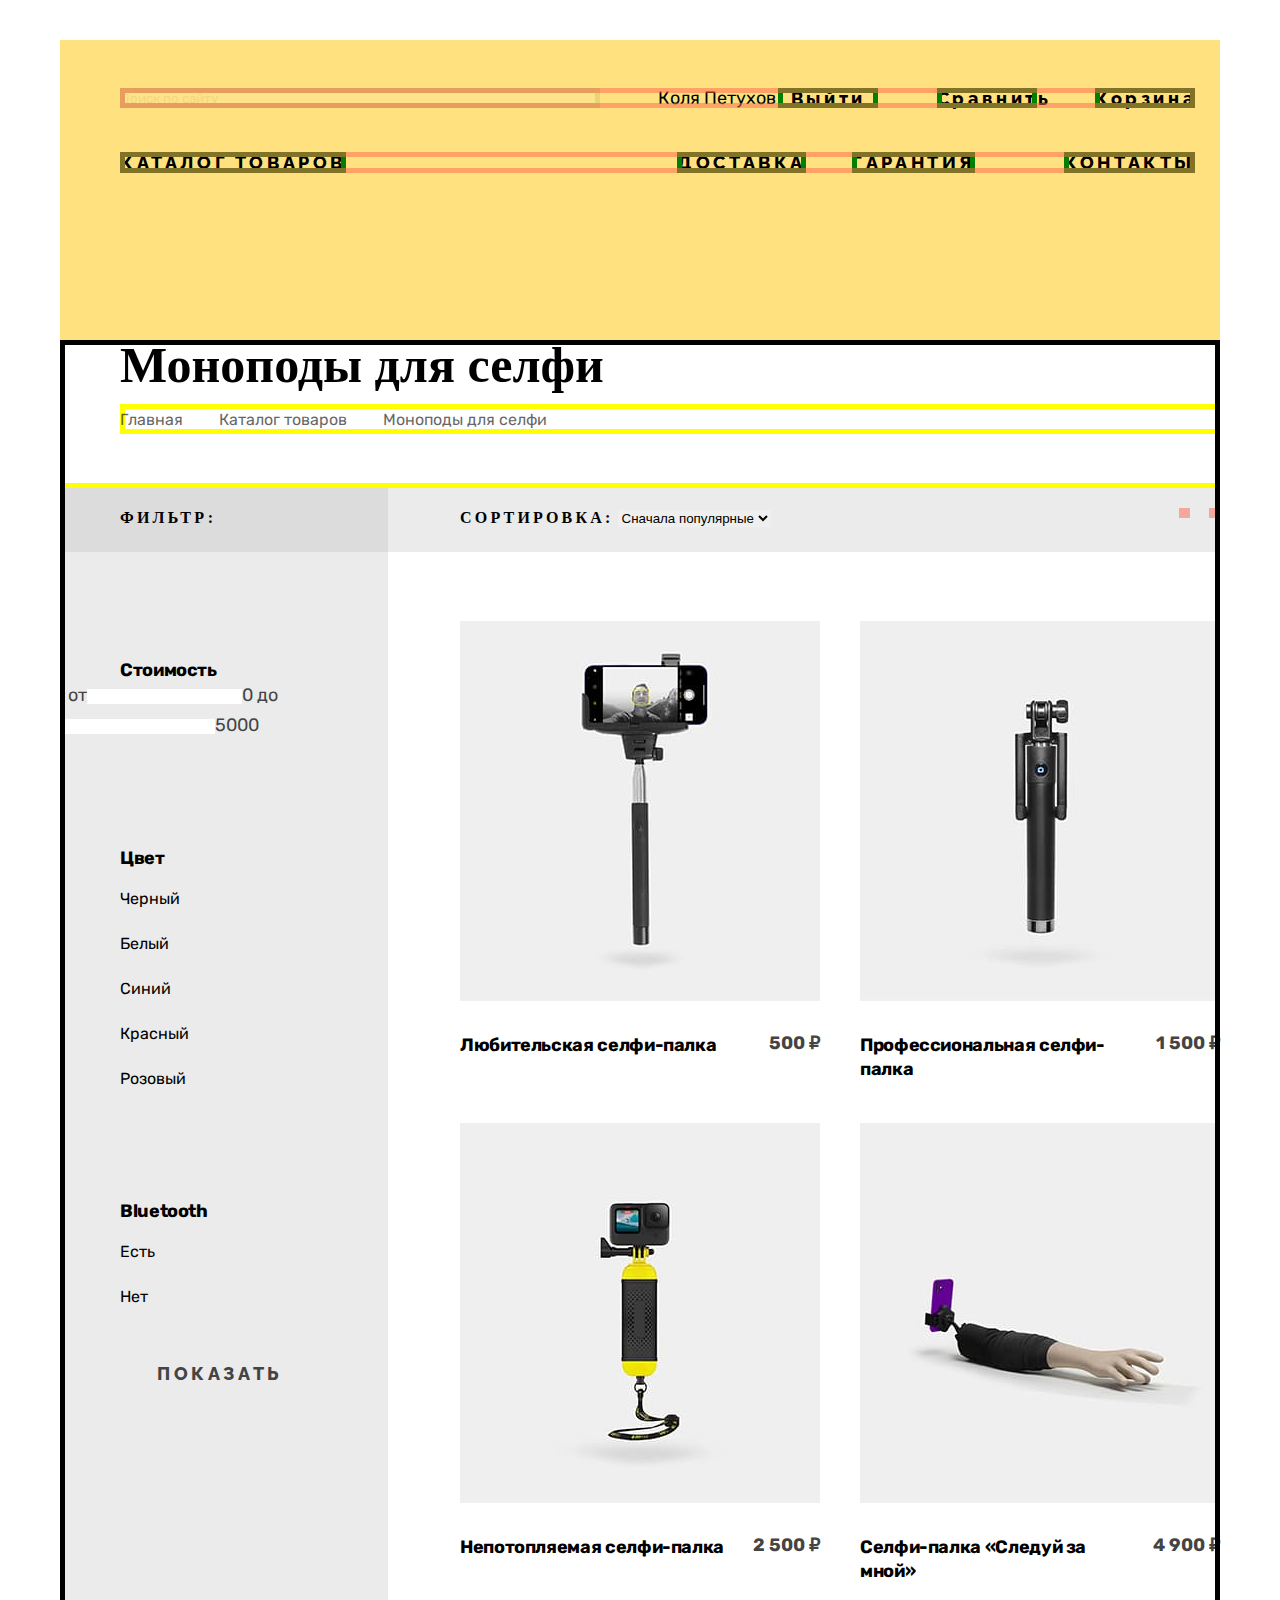
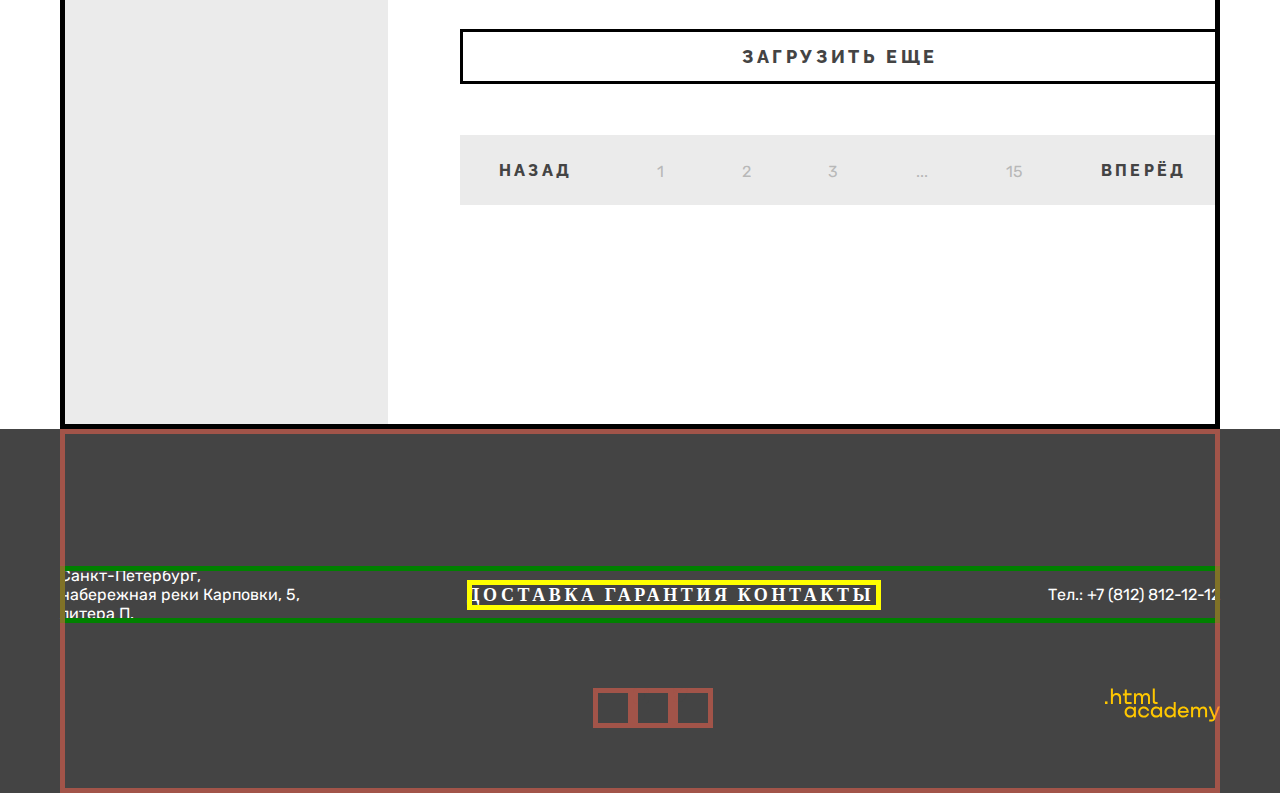
==== commit 34c88689: "Сетки компонентов на гридах" ====
--- a/catalog.html
+++ b/catalog.html
@@ -163,36 +163,44 @@
             <a class="product-card-link" href="#">
               <img class="product-card-image" src="img/product-1.jpg" alt="Любительская селфи-палка" width="360"
               height="380">
+            </a>
+            <a class="product-card-link-2">
               <h3 class="product-card-title">Любительская селфи-палка</h3>
-            </a>
-            <b class="product-card-price">500 ₽</b>
+              <b class="product-card-price">500 ₽</b>
+            </a>
           </li>
           <li class="product-card">
             <a class="product-card-link" href="#">
               <img class="product-card-image" src="img/product-2.jpg" alt="Профессиональная селфи-палка " width="360"
               height="380">
+            </a>
+            <a class="product-card-link-2">
               <h3 class="product-card-title">Профессиональная селфи-палка </h3>
-            </a>
-            <b class="product-card-price">1 500 ₽</b>
+              <b class="product-card-price">1 500 ₽</b>
+            </a>
           </li>
           <li class="product-card">
             <a class="product-card-link" href="#">
               <img class="product-card-image" src="img/product-3.jpg" alt="Непотопляемая селфи-палка" width="360"
               height="380">
+            </a>
+            <a class="product-card-link-2">
               <h3 class="product-card-title">Непотопляемая селфи-палка</h3>
-            </a>
-            <b class="product-card-price">2 500 ₽</b>
+              <b class="product-card-price">2 500 ₽</b>
+            </a>
           </li>
           <li class="product-card">
             <a class="product-card-link" href="#">
               <img class="product-card-image" src="img/product-4.jpg" alt="Селфи-палка «Следуй за мной»" width="360"
               height="380">
+            </a>
+            <a class="product-card-link-2">
               <h3 class="product-card-title">Селфи-палка «Следуй за мной»</h3>
-            </a>
-            <b class="product-card-price">4 900 ₽</b>
-          </li>
-        </ul>
-        <a class="button button-more" href="#">Загрузить еще</a>
+              <b class="product-card-price">4 900 ₽</b>
+            </a>
+          </li>
+        </ul>
+        <a class="button button-more-cards" href="#">Загрузить еще</a>
       </div>
       <div class="pagination">
         <h2 class="visually-hidden">Пагинация</h2>
--- a/css/styles.css
+++ b/css/styles.css
@@ -328,6 +328,7 @@
   flex-wrap: wrap;
   height: 288px;
   width: 1094px;
+  width: 1440px;
   margin: 0 auto;
   outline: 5px solid rgba(255, 99, 78, 0.5);
   outline-offset: -5px;
@@ -355,19 +356,30 @@
 }
 
 .advantages-list li:first-of-type{
-  margin: 9px 240px 45px 0;
+  margin: 9px 0 45px 140px;
 }
 
 .advantages-list li:nth-of-type(2){
-  margin: 0 240px 45px 0;
+  margin: 0 0 45px 140px;
 }
 
 .advantages-list li:last-of-type{
-  margin: 0 240px 150px 0;
+  margin: 0 0 150px 140px;
 }
 
 .delivery-picture{
   position: absolute;
+}
+
+.rare-product{
+  display: grid;
+  grid-template-columns: 125px 1035px;
+  grid-template-rows: 100px;
+  outline: 5px solid orange;
+  outline-offset: -5px;
+  margin: 90px auto 146px auto;
+  width: 1160px;
+  height: 100px;
 }
 
 .rare-product-text{
@@ -378,19 +390,18 @@
   text-align: center;
   letter-spacing: 0.2em
   text-transform: uppercase;
-  outline: 5px solid rgba(255, 99, 78, 0.5);
-  outline-offset: -5px;
-  width: 1160px;
-  height: 100px;
-  margin: 90px auto 146px auto;
   display: flex;
   justify-content: center;
   align-items: center;
   background-color: #F0F0F0;
 }
 
-.rare-product-text::before{
+.rare-product::before{
   content: url(../img/delivery-bus.svg);
+  background-color: #FFE17F;
+  display: flex;
+  justify-content: center;
+  align-items: center;
 }
 
 /* О нас и Контакты */
@@ -505,7 +516,6 @@
   margin-right: 21px;
 }
 
-
 /* Футер */
 
 .page-footer{
@@ -608,6 +618,8 @@
   margin-left: 60px;
 }
 
+/* Хлебные крошки */
+
 .breadcrumbs{
   display: flex;
   outline: 5px solid yellow;
@@ -623,6 +635,8 @@
   opacity: 0.6;
   margin-right: 36px;
 }
+
+/* Левое меню каталога */
 
 .catalog{
   display: flex;
@@ -673,7 +687,9 @@
   font-size: 16px;
   line-height: 19px;
   color: #000;
-  padding: 14px 171px 0 60px;
+  display: inline-block;
+  padding-left: 60px;
+  margin-top: 21px;
 }
 
 .button-show{
@@ -683,6 +699,8 @@
   margin: 52px 68px 646px 60px;
 }
 
+/* правое меню сортировки */
+
 .sorting-menu,
 .pagination{
   background-color: #EBEBEB;
@@ -696,10 +714,6 @@
   background-color: #EBEBEB;
 }
 
-.popular{
-
-}
-
 .sorting-type{
   margin-right: auto;
 }
@@ -725,8 +739,18 @@
   outline-offset: -5px;
 }
 
+/* Каталог товаров */
+
 .product-card-menu{
+  margin-top: 69px;
   margin-left: 72px;
+}
+
+.product-list{
+  display: grid;
+  grid-template-columns: 1fr 1fr;
+  grid-template-rows: 1fr 1fr;
+  gap: 40px;
 }
 
 .product-card-title{
@@ -734,6 +758,8 @@
   line-height: 24px;
   letter-spacing: -0.02em;
   color: #000;
+  width: 280px;
+  height: 50px;
 }
 
 .product-card-price{
@@ -741,15 +767,23 @@
   text-align: right;
 }
 
+.product-card-link-2{
+  margin-top: 32px;
+  display: flex;
+  justify-content: space-between;
+}
+
 .button-more-cards{
   width: 760px;
   height: 55px;
   display: flex;
   justify-content: center;
   align-items: center;
-  margin: 0 auto;
+  margin: 44px auto 0 auto;
   border: 3px solid #000000;
 }
+
+/* Нижняя пагинация */
 
 .pagination{
   margin: 51px 0 77px 72px;
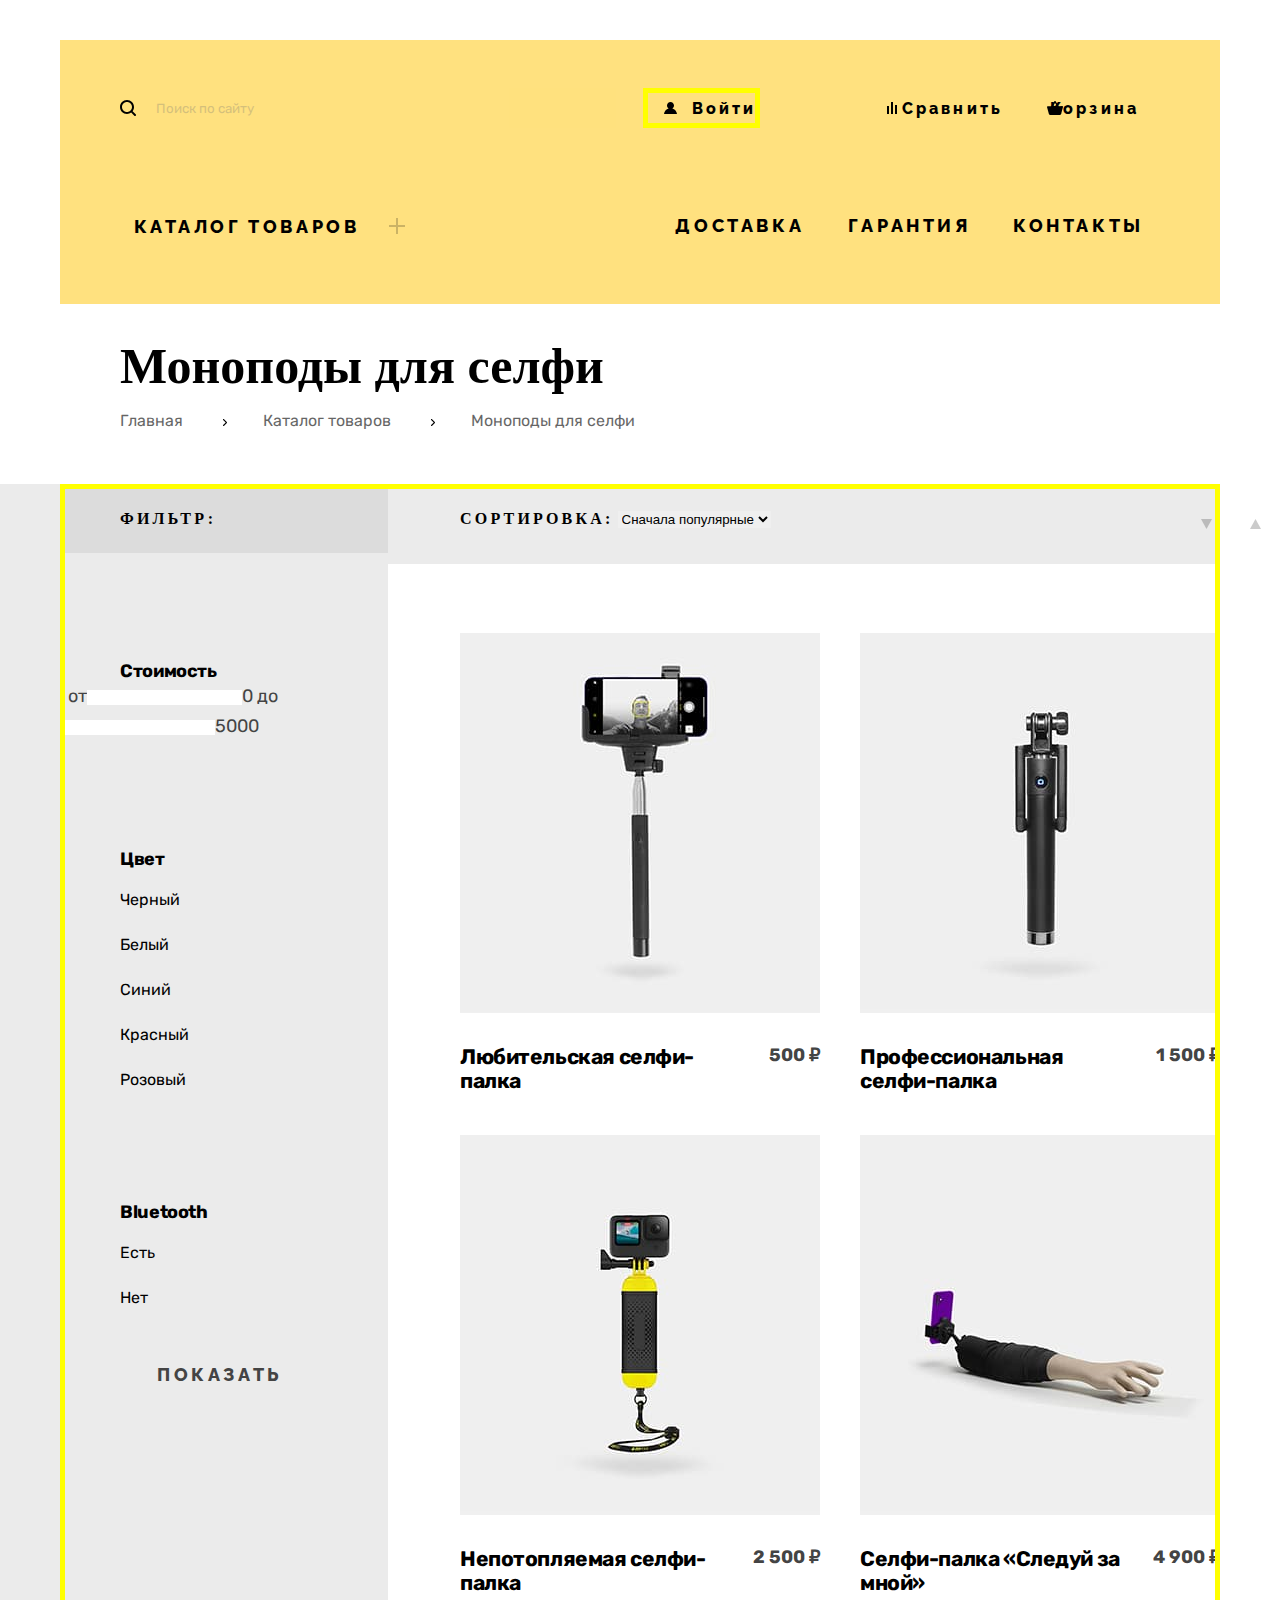
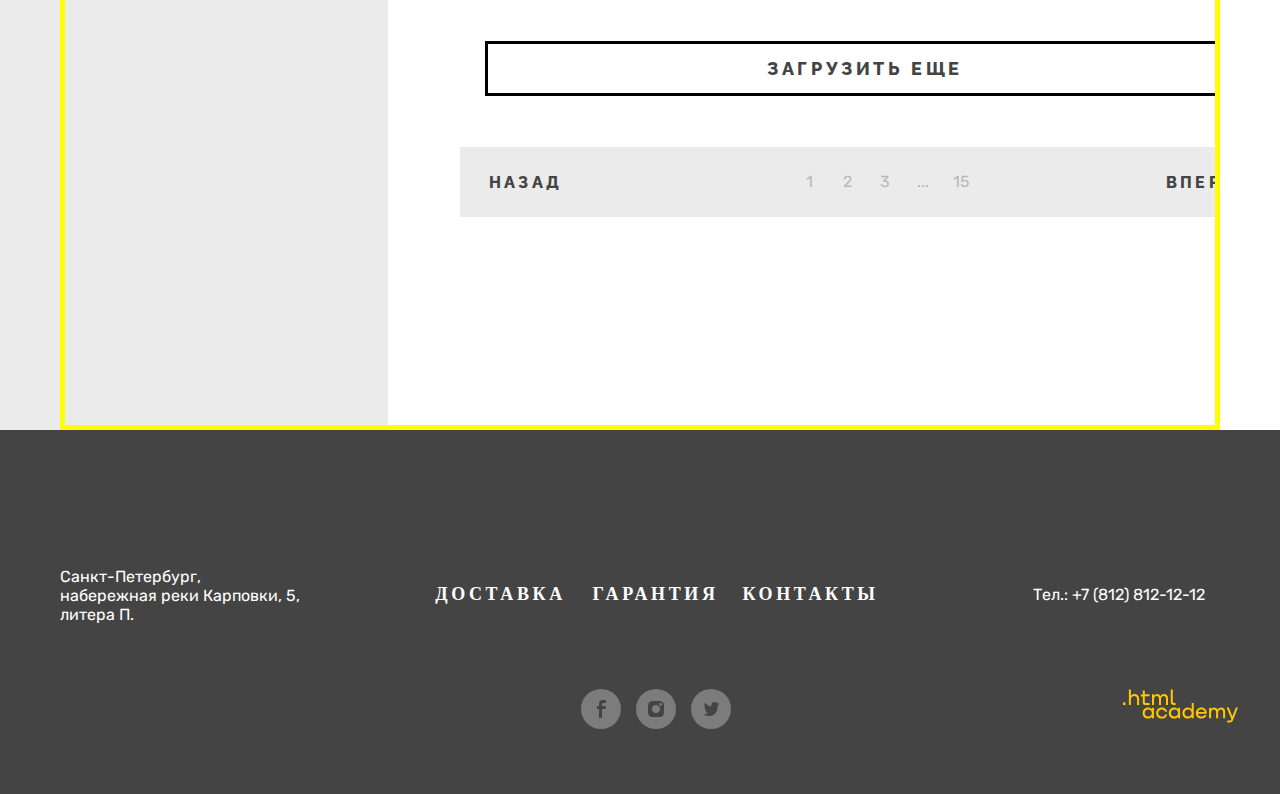
==== commit b677c576: "Исправление и декоративные элементы" ====
--- a/catalog.html
+++ b/catalog.html
@@ -7,45 +7,70 @@
   </head>
   <body>
     <header class="page-header">
+      <div class="page-wrapper page-header-wrapper">
       <a class="navigation-logo visually-hidden" href="index.html">
         <img class="page-header-logo" src="img/main-logo.svg" alt="Логотип интернет-магазина «Девайс»" width="145" height="36">
       </a>
       <ul class="navigation-list navigation-user">
         <li class="navigation-item">
-          <label class="search">
-            <input class="search navigation-link" type="search" name="search" id="search" placeholder="Поиск по сайту">
+          <label class="search" tabindex="0">
+            <svg class="navigation-icon" aria-hidden="true" focusable="false" width="16" height="16" viewBox="0 0 16 16" fill="none" xmlns="http://www.w3.org/2000/svg">
+              <path d="M15.7 14.3L12.6 11.2C13.5 10 14 8.6 14 7C14 3.1 10.9 0 7 0C3.1 0 0 3.1 0 7C0 10.9 3.1 14 7 14C8.6 14 10 13.5 11.2 12.6L14.3 15.7C14.5 15.9 14.7 16 15 16C15.6 16 16 15.6 16 15C16 14.8 15.9 14.5 15.7 14.3ZM2 7C2 4.2 4.2 2 7 2C9.8 2 12 4.2 12 7C12 9.8 9.8 12 7 12C4.2 12 2 9.8 2 7Z" fill="black"/>
+              </svg>
+            <input class="search-input navigation-link" type="search" name="search" id="search" placeholder="Поиск по сайту">
+            <button class="button search-button visually-hidden">Найти</button>
           </label>
         </li>
-        <li class="navigation-item user">
-          <p>Коля Петухов</p>
-          <button class="button navigation-button navigation-link">Выйти</button>
-        </li>
-        <li class="navigation-item">
-          <button class="button navigation-button navigation-link">Сравнить</button>
-        </li>
-        <li class="navigation-item">
-          <button class="button navigation-button navigation-link">Корзина</button>
+        <li class="navigation-item">
+          <button class="button navigation-button navigation-link">
+            <svg class="navigation-icon" aria-hidden="true" focusable="false" width="13" height="12" viewBox="0 0 13 12" fill="none" xmlns="http://www.w3.org/2000/svg">
+              <path d="M0 12H13C12.8 9.4 10.9 7.2 8.3 6.5C9.3 5.9 10 4.8 10 3.5C10 1.6 8.4 0 6.5 0C4.6 0 3 1.6 3 3.5C3 4.8 3.7 5.9 4.7 6.5C2.1 7.2 0.2 9.4 0 12Z" fill="black"/>
+            </svg>
+            <span>Войти</span>
+          </button>
+        </li>
+        <li class="navigation-item">
+          <button class="button navigation-button navigation-link">
+            <svg class="navigation-icon" aria-hidden="true" focusable="false" width="10" height="12" viewBox="0 0 10 12" fill="none" xmlns="http://www.w3.org/2000/svg">
+            <path d="M6 0H4V12H6V0Z" fill="black"/>
+            <path d="M2 4H0V12H2V4Z" fill="black"/>
+            <path d="M10 3H8V12H10V3Z" fill="black"/>
+            </svg>
+            <span>Сравнить</span>
+          </button>
+        </li>
+        <li class="navigation-item">
+          <button class="button navigation-button navigation-link">
+            <svg class="navigation-icon" aria-hidden="true" focusable="false" width="16" height="14" viewBox="0 0 16 14" fill="none" xmlns="http://www.w3.org/2000/svg">
+            <path d="M15.3 5L11.8 5.2L8.6 0.3C8.5 0.1 8.2 0 8 0C7.8 0 7.5 0.1 7.4 0.3L4.2 5.2H0.7C0.3 5.2 0 5.5 0 5.9C0 6 0 6 0 6.1L1.9 12.9C2.1 13.6 2.6 14 3.3 14H12.7C13.4 14 13.9 13.6 14.1 12.9L16 6C16 5.9 16 5.9 16 5.8C16 5.4 15.7 5 15.3 5ZM8 1.9L10.2 5.1H5.9L8 1.9Z" fill="black"/>
+            </svg>
+            Корзина
+          </button>
         </li>
       </ul>
-      <ul class="navigation-list navigation-site">
+      <ul class="navigation-list navigation-site-catalog">
         <li class="navigation-item main-nav">
-          <a class="button catalog-button navigation-link" href="catalog.html">Каталог товаров</a>
-          <button class="button-menu visually-hidden">Слайдер меню</button>
-        </li>
-        <li class="navigation-item">
-          <a class="button user-navigation-button navigation-link" href="#">Доставка</a>
-        </li>
-        <li class="navigation-item">
-          <a class="button user-navigation-button navigation-link" href="#">Гарантия</a>
-        </li>
-        <li class="navigation-item">
-          <a class="button user-navigation-button navigation-link" href="#">Контакты</a>
+          <a class="button catalog-button navigation-link" href="catalog.html"><span tabindex="0">Каталог товаров</span>
+            <svg class="catalog-icon" aria-hidden="true" focusable="false" width="16" height="16" viewBox="0 0 16 16" fill="none" xmlns="http://www.w3.org/2000/svg">
+            <path d="M16 7H9V0H7V7H0V9H7V16H9V9H16V7Z" fill="black"/>
+            </svg>
+          </a>
+        </li>
+        <li class="navigation-item">
+          <a class="button site-navigation-button navigation-link" href="#"><span>Доставка</span></a>
+        </li>
+        <li class="navigation-item">
+          <a class="button site-navigation-button navigation-link" href="#"><span>Гарантия</span></a>
+        </li>
+        <li class="navigation-item">
+          <a class="button site-navigation-button navigation-link" href="#"><span>Контакты</span></a>
         </li>
       </ul>
+      </div>
     </header>
     <main class="main-inner">
-      <div class="page-container">
       <header class="inner-header">
+        <div class="page-wrapper">
         <h1 class="inner-header-title">Моноподы для селфи</h1>
         <ul class="breadcrumbs">
           <li class="breadcrumbs-item">
@@ -58,7 +83,9 @@
             <a class="breadcrumbs-link">Моноподы для селфи</a>
           </li>
         </ul>
+        </div>
       </header>
+      <div class="page-container">
       <div class="catalog">
       <section class="catalog-products">
         <h2 class="catalog-products-title">фильтр:</h2>
@@ -150,10 +177,16 @@
           </select>
           <button class="visually-hidden" type="submit">Отсортировать продукты</button>
         </form>
-        <a class="btn-prev">
+        <a tabindex="0" class="btn-prev">
+          <svg width="11" height="10" viewBox="0 0 11 10" xmlns="http://www.w3.org/2000/svg">
+            <path d="M5.5 10L0 0H11"/>
+          </svg>
           <span class="visually-hidden">Назад</span>
         </a>
-        <a class="btn-next" href="#">
+        <a tabindex="0" class="btn-next" href="#">
+          <svg width="11" height="10" viewBox="0 0 11 10" xmlns="http://www.w3.org/2000/svg">
+            <path d="M5.5 0L11 10H0"/>
+          </svg>
           <span class="visually-hidden">Вперёд</span>
         </a>
       </div>
@@ -206,30 +239,31 @@
         <h2 class="visually-hidden">Пагинация</h2>
         <ul class="pagination-list">
           <li class="pagination-item">
-            <a class="button pagination-link pagination-prev pagination-disabled">назад</a>
-          </li>
-          <li class="pagination-item">
-            <a class="pagination-link-number pagination-current">1</a>
-          </li>
-          <li class="pagination-item">
-            <a class="pagination-link-number" href="#">2</a>
-          </li>
-          <li class="pagination-item">
-            <a class="pagination-link-number" href="#">3</a>
-          </li>
-          <li class="pagination-item">
-            <a class="pagination-link-number" href="#">
+            <a tabindex="0" class="button pagination-link pagination-button pagination-disabled">назад</a>
+          </li>
+          <li class="pagination-item">
+            <a tabindex="0" class="pagination-link-number pagination-current">1</a>
+          </li>
+          <li class="pagination-item">
+            <a tabindex="0" class="pagination-link-number" href="#">2</a>
+          </li>
+          <li class="pagination-item">
+            <a tabindex="0" class="pagination-link-number" href="#">3</a>
+          </li>
+          <li class="pagination-item">
+            <a tabindex="0" class="pagination-link-number" href="#">
               <span class="visually-hidden">4</span>
               <span class="pagination-more">...</span>
             </a>
           </li>
           <li class="pagination-item">
-            <a class="pagination-link-number" href="#">15</a>
-          </li>
-          <li class="pagination-item">
-            <a class="button pagination-link pagination-next">вперёд</a>
-          </li>
-        </ul>
+            <a tabindex="0" class="pagination-link-number" href="#">15</a>
+          </li>
+          <li class="pagination-item">
+            <a tabindex="0" class="button pagination-link pagination-button">вперёд</a>
+          </li>
+        </ul>
+      </div>
       </div>
       </div>
       </div>
--- a/css/styles.css
+++ b/css/styles.css
@@ -66,13 +66,12 @@
 a:hover{text-decoration: none;}
 ul li{list-style: none;}
 img{vertical-align: top;}
-
-h1,h2,h3,h4,h5,h6{font-size:inherit;font-weight: 400;}
 /*--------------------*/
 
 button {
   padding: 0;
   border: none;
+  background-color: transparent;
   font: inherit;
   color: inherit;
   background-color: transparent;
@@ -80,6 +79,7 @@
   считают, что необходимо оставлять стрелочный вид для кнопок */
   cursor: pointer;
 }
+*/
 
 html{
  background-color: #FFFFFF;
@@ -135,19 +135,66 @@
   color: inherit;
 }
 
+.button-more,
+.advantages-button,
+.button-about,
+.button-feedback{
+  background-image: url(../img/button.png);
+  background-repeat: no-repeat;
+  background-position: 50% 50%;
+  width: 260px;
+  height: 40px;
+  display: flex;
+  justify-content: center;
+  align-items: center;
+}
+
+.button-more:hover,
+.advantages-button:hover,
+.button-about:hover,
+.button-feedback:hover{
+  background: #FFE17F;
+}
+
+.button-more:focus,
+.advantages-button:focus,
+.button-about:focus,
+.button-feedback:focus{
+  background-image: url(../img/focus-button.png);
+  background-repeat: no-repeat;
+  background-position: 50% 50%;;
+}
+
+.button-more:active,
+.advantages-button:active,
+.button-about:active,
+.button-feedback:active{
+  display: flex;
+  justify-content: start;
+  color: #FFE17F;
+  width: 280px;
+  background-image: none;
+  padding-left: 18px;
+  background-color: black;
+}
+
 .navigation-button{
   font-weight: normal;
   line-height: 19px;
   text-transform: none;
 }
 
+.page-wrapper{
+  width: 1160px;
+  margin: 0 auto;
+}
+
 /* Шапка */
 
-.page-header{
+.page-header-wrapper{
+  margin-top: 40px;
   background-color: #FFE17F;
   color: #000;
-  width: 1160px;
-  margin: 40px auto 0 auto;
 }
 
 .navigation-logo{
@@ -155,70 +202,202 @@
 }
 
 .navigation-list{
+  display: flex;
+  justify-content: space-between;
+  flex-wrap: wrap;
+}
+
+.navigation-user{
+  padding: 48px 60px 44px 60px;
+}
+
+.search{
+  display: flex;
+  height: 40px;
+  align-items: center;
+}
+
+.search-button{
+  font-size: 16px;
+  line-height: 19px;
+  width: 160px;
+  height: 40px;
+  border: 2px solid #000000;
+  box-sizing: border-box;
+  border-radius: 0px 20px 20px 0px;
+}
+
+.search-input{
+  background-color: #FFE17F;
+  width: 480px;
+  height: 40px;
+  line-height: 19px;
+  color: #000;
+  opacity: 0.3;
+  padding-left: 20px;
+}
+
+.search-input:hover{
+  opacity: 0.6;
+}
+
+.search:focus{
+  border: 2px solid #AF4FFF;
+  border-radius: 20px;
+}
+
+.navigation-item button{
+  /*
+  display: block;
+  width: 136px;
+  height: 40px;
+  */
+
+  display: flex;
+  justify-content: center;
+  align-items: center;
+  font-size: 16px;
+}
+
+.navigation-user li:nth-of-type(2) button{
+  width: 117px;
+  height: 40px;
+  position: relative;
+}
+
+.navigation-user li:nth-of-type(2) span{
+  padding-left: 46px;
+}
+
+.navigation-user li:nth-of-type(2) .navigation-icon{
+  position: absolute;
+  left: 21px;
+}
+
+.navigation-user li:nth-of-type(3) button{
+  width: 136px;
+  height: 40px;
+  position: relative;
+}
+
+.navigation-user li:nth-of-type(3) span{
+  padding-left: 41px;
+  padding-right: 5px;
+}
+
+.navigation-user li:nth-of-type(3) .navigation-icon{
+  position: absolute;
+  left: 21px;
+}
+
+.navigation-user li:nth-of-type(4) button{
+  width: 131px;
+  height: 40px;
+  position: relative;
+}
+
+.navigation-user li:nth-of-type(4) span{
+  padding-left: 44px;
+}
+
+.navigation-user li:nth-of-type(4) .navigation-icon{
+  position: absolute;
+  left: 18px;
+}
+
+.navigation-user button:hover{
+  opacity: 0.6;
+}
+
+.navigation-user button:focus{
+  border: 2px solid #AF4FFF;
+  border-radius: 20px;
+}
+
+.navigation-user button:active{
+  opacity: 0.3;
+}
+
+.navigation-user li:nth-of-type(2){
+  outline: 5px solid yellow;
+  outline-offset: -5px;
+  margin-right: 80px;
+}
+
+.navigation-site{
+  padding: 29px 59px 167px 60px;
+}
+
+.navigation-site li:nth-of-type(2){
+  /*margin: auto 19px auto 247px;*/
+}
+
+.navigation-site li:nth-of-type(3){
+  margin-right: 62px;
+}
+
+.site-navigation-button{
+  display: flex;
+  justify-content: center;
+  align-items: center;
+  padding: 14px 20px 15px;
+  width: 165px;
+  height: 50px;
+  border-bottom: none;
+  padding-top: -40px;
+}
+
+.site-navigation-button span:hover{
+  border-bottom: 2px solid #000000;
+  margin-bottom: -2px;
+}
+
+.site-navigation-button:focus{
+  display: flex;
+  width: 140px;
+  justify-content: center;
+  align-items: center;
+  padding: 14px 20px 15px;
+  border: 2px solid #AF4FFF;
+  border-radius: 25px;
+}
+
+.catalog-button{
+  display: flex;
+  justify-content: center;
+  align-items: center;
+  width: 293px;
+  height: 50px;
+}
+
+.catalog-button span{
+  width: 236px;
+
+}
+
+.catalog-button span:focus{
+  border: 2px solid #AF4FFF;
+box-sizing: border-box;
+border-radius: 25px;
+padding: 14px 0px 15px;
+}
+
+.catalog-icon{
+  margin-left: 24px;
+  opacity: 0.2;
+}
+
+/* Слайдер */
+
+.slide-1{
+  margin-top: -28px;
+  margin-bottom: 70px;
+  display: flex;
+  flex-direction: row;
+  justify-content: space-between;
   outline: 5px solid rgba(255, 99, 78, 0.5);
   outline-offset: -5px;
-  display: flex;
-  margin: 0 auto;
-  width: 1075px;
-  justify-content: space-between;
-  flex-wrap: wrap;
-}
-
-.navigation-user{
-  margin: 48px 25px 44px 60px;
-}
-
-.navigation-site{
-  margin: 29px 59px 167px 60px;
-}
-
-.navigation-link{
-  display: block;
-  outline: 5px solid green;
-  outline-offset: -5px;
-}
-
-.navigation-item button{
-  width: 100px;
-  height: 20px;
-}
-
-.user{
-  display: flex;
-  align-items: center;
-  justify-content: space-between;
-  width: 245px;
-}
-
-.navigation-user li:nth-of-type(2){
-  width: 220px;
-  height: 20px;
-}
-
-.navigation-site li:nth-of-type(2){
-  margin: auto 19px auto 304px;
-}
-
-.navigation-site li:nth-of-type(3){
-  margin-right: 62px;
-}
-
-.search{
-  line-height: 19px;
-  color: #000;
-  opacity: 0.3;
-  width: 480px;
-  height: 20px;
-}
-
-/* Слайдер */
-
-.slide-1{
-  display: flex;
-  flex-direction: row;
-  justify-content: space-between;
-  width: 1160px;
-  margin: 0 auto;
+  position: relative;
 }
 
 .slider-pagination{
@@ -228,8 +407,11 @@
 .slider-picture,
 .slider-discribe{
   width: 560px;
-  outline: 5px solid rgba(25, 99, 78, 0.5);
-  outline-offset: -5px;
+}
+
+.slider-picture{
+  margin-top: -120px;
+  height: 560px;
 }
 
 .describe-title{
@@ -243,6 +425,8 @@
 
 .describe-text{
   margin-bottom: 30px;
+  z-index: 0;
+  position: relative;
 }
 
 .information-title{
@@ -254,13 +438,18 @@
   margin-top: 70px;
 }
 
-/*.describe-number{
+.describe-number{
   font-family: Rubik;
   font-weight: 800;
   font-size: 180px;
   line-height: 30px;
-}
-*/
+  position: absolute;
+  bottom: 100%;
+  right: 100px;
+  color: #FFFFFF;
+  z-index: 1;
+}
+
 .information-subtitle{
   font-size: 16px;
   display: inline-block;
@@ -276,12 +465,64 @@
   margin-left: 20px;
 }
 
+.slider-icon-prev{
+  fill: #000;
+  display: flex;
+  justify-content: center;
+  align-items: center;
+  position: absolute;
+  left: 19px;
+  bottom: 250px;
+  outline: 5px solid rgba(255, 99, 78, 0.5);
+  outline-offset: -5px;
+}
+
+.slider-icon-next{
+  fill: #000;
+  display: flex;
+  justify-content: center;
+  align-items: center;
+  position: absolute;
+  right: 620px;
+  bottom: 250px;
+  outline: 5px solid rgba(255, 99, 78, 0.5);
+  outline-offset: -5px;
+}
+
+.slider-pagination{
+  display: flex;
+  width: 80px;
+  justify-content: space-between;
+  position: absolute;
+  right: 128px;
+  bottom: 183px;
+}
+
+.slider-pagination-button{
+  width: 12px;
+  height: 12px;
+  border: 2px solid #000000;
+  border-radius: 50%;
+}
+
+.slider-pagination-button:focus{
+  border: 2px solid #AF4FFF;
+}
+
+.slider-pagination-button:hover{
+  border: 2px solid #000000;
+  opacity: 0.6;
+}
+
+.slider-pagination-button:active{
+  opacity: 0.3;
+}
+
+.active-pagination-button{
+  background-color: #000;
+}
+
 /* Товары */
-
-.products{
-  width: 1160px;
-  margin: 0 auto;
-}
 
 figure div{
   display: flex;
@@ -292,17 +533,36 @@
   background: #FFE17F;
 }
 
-figcaption{
+figcaption a{
   display: inline-block;
   width: 160px;
-  margin-top: 33px;
+  color: #000;
+}
+
+.product-picture{
+  fill: #363636;
+}
+
+figure div:focus{
+  border: 5px solid #AF4FFF;
+}
+
+figcaption a:focus{
+  color: #AF4FFF;
+}
+
+.product-container:hover{
+  background-color: #FFC700;
+}
+
+.product-picture:active,
+figcaption a:active{
+  fill: rgba(54, 54, 54, 0.3);
 }
 
 .products-list{
   display: flex;
   justify-content: space-between;
-  outline: 5px solid rgba(255, 99, 78, 0.5);
-  outline-offset: -5px;
   margin: 0 0 149px 0;
 }
 
@@ -322,64 +582,93 @@
   background-color: #F0F0F0;
 }
 
+.page-advantages-wrapper{
+  width: 1160px;
+  margin: 0 auto;
+  position: relative;
+}
+
 .advantages-slider{
   display: flex;
   flex-direction: column;
   flex-wrap: wrap;
   height: 288px;
-  width: 1094px;
-  width: 1440px;
-  margin: 0 auto;
-  outline: 5px solid rgba(255, 99, 78, 0.5);
-  outline-offset: -5px;
 }
 
 .delivery-title{
   font-family: Raleway;
   font-size: 50px;
   line-height: 50px;
+  font-weight: 800px;
   height: auto;
   color: #000000;
-  outline: 5px solid green;
-  outline-offset: -5px;
   display: block;
   width: 560px;
   height: 70px;
-
+  margin-top: -32px;
+  margin-right: 70px;
 }
 
 .advantages-slider p{
   width: 497px;
   height: 167px;
-  outline: 5px solid rgba(255, 99, 78, 0.5);
-  outline-offset: -5px;
+}
+
+.advantages-list{
+  margin-top: -20px;
+}
+
+.advantages-list li{
+  width: 280px;
+}
+
+.advantages-list button{
+  width: 160px;
+  height: 40px;
+  display: block;
+}
+
+.advantages-list .advantages-active-li{
+  display: block;
+  width: 280px;
+  background-color: black;
+}
+
+li .advantages-active-button{
+  display: block;
+  width: 160;
+  background-color: black;
+  background-image: none;
+  color: #FFE17F;
 }
 
 .advantages-list li:first-of-type{
-  margin: 9px 0 45px 140px;
+  margin: 9px 0 45px 0;
 }
 
 .advantages-list li:nth-of-type(2){
-  margin: 0 0 45px 140px;
+  margin: 0 0 45px 0;
 }
 
 .advantages-list li:last-of-type{
-  margin: 0 0 150px 140px;
+  margin: 0 0 150px 0;
 }
 
 .delivery-picture{
   position: absolute;
-}
-
-.rare-product{
+  bottom: 139px;
+  right: 66px;
+}
+
+.rare-product-text{
   display: grid;
   grid-template-columns: 125px 1035px;
   grid-template-rows: 100px;
-  outline: 5px solid orange;
-  outline-offset: -5px;
   margin: 90px auto 146px auto;
   width: 1160px;
   height: 100px;
+  align-items: center;
+  position: relative;
 }
 
 .rare-product-text{
@@ -390,34 +679,71 @@
   text-align: center;
   letter-spacing: 0.2em
   text-transform: uppercase;
-  display: flex;
-  justify-content: center;
-  align-items: center;
+  color: #000;
   background-color: #F0F0F0;
-}
-
-.rare-product::before{
+
+}
+
+.rare-product-text:before{
   content: url(../img/delivery-bus.svg);
   background-color: #FFE17F;
-  display: flex;
-  justify-content: center;
-  align-items: center;
+  height: 100px;
+  padding-top: 35px;
+}
+
+.rare-product-text:after{
+  content: url("data:image/svg+xml;charset=UTF-8,%3csvg width='2' height='12' viewBox='0 0 2 12' fill='none' xmlns='http://www.w3.org/2000/svg'%3e%3cg opacity='0.3'%3e%3cpath d='M2 0H0V2H2V0Z' fill='black'/%3e%3cpath d='M2 4H0V12H2V4Z' fill='black'/%3e%3c/g%3e%3c/svg%3e");
+  position: absolute;
+  right: 33px;
+  width: 40px;
+  height: 40px;
+  padding-top: 8px;
+  border-radius: 50%;
+  background-color: rgba(220, 220, 220, 0.5);
+}
+
+.rare-product-text:hover:before{
+  background-color: #FFC700;
+}
+
+.rare-product-text:hover{
+  background-color: #EBEBEB;
+}
+
+.rare-product-text:hover:after{
+  background-color: #DCDCDC;
+}
+
+.rare-product-text:focus{
+  border: 5px solid #AF4FFF;
+  box-sizing: border-box;
+}
+
+.rare-product-text:active:before{
+  background-color: #FFC700;;
+}
+
+.rare-product-text:active{
+  color: rgba(0,0,0,0.3);
+}
+
+.rare-product-text:active:after{
+  background-color: rgba(220, 220, 220, 0.3);
 }
 
 /* О нас и Контакты */
 
-.index-columns{
+.page-columns-wrapper{
   display: flex;
   justify-content: space-between;
   width: 1160px;
-  margin: 0 auto 87px auto;
+  margin: 0 auto;
+  padding-bottom: 87px;
 }
 
 .about-us,
 .contacts{
   width: 560px;
-  outline: 5px solid rgba(255, 99, 78, 0.5);
-  outline-offset: -5px;
 }
 
 .about-title,
@@ -445,12 +771,28 @@
 
 .button-about a{
   margin: 0 0 87px 0;
+}
+
+.transport-companies{
+  margin-left: -26px;
 }
 
 .company{
   font-weight: 700;
   font-size: 18px;
   line-height: 20px;
+  display: flex;
+}
+
+.company:before{
+  content: '';
+  width: 8px;
+  height: 8px;
+  border: 1px solid #FFC700;
+  border-radius: 50%;
+  margin-right: 26px;
+  background-color: #FFC700;
+  align-self: center;
 }
 
 .contacts-subtitle{
@@ -477,16 +819,12 @@
   flex-direction: row;
   flex-wrap: wrap;
   justify-content: space-between;
-  outline: 5px solid rgba(255, 99, 78, 0.5);
-  outline-offset: -5px;
 }
 
 .subscribe-title,
 .email,
 .subscribe-wrapper p{
   width: 560px;
-  outline: 5px solid rgba(255, 99, 78, 0.5);
-  outline-offset: -5px;
 }
 
 .subscribe-wrapper p{
@@ -499,21 +837,70 @@
   margin: 75px 0 53px 0;
 }
 
+.subscribe-form{
+  display: grid;
+  width: 860px;
+  grid-template-columns: 600px 260px;
+  grid-template-rows: 55px;rgba(0, 0, 0, 0.1);
+  margin: 0 0 149px 0px;
+}
+
 .email{
-  width: 560px;
-  height: 30px;
   color: #444444;
   opacity: 0.5;
-  margin: 0 0 149px 0;
+  background-color: #F0F0F0;
+  width: 600px;
+  border-bottom: 3px solid rgba(0, 0, 0, 0.1);
+}
+
+.email:hover{
+  color: #444444;
+  opacity: 0.7;
+}
+
+.email:focus{
+  background-color: #DCDCDC;
+}
+
+.email:active{
+  border-bottom: 3px solid #000000;
+  color: #000;
+  background-color: #F0F0F0;
+  opacity: 1;
+}
+
+.email:invalid{
+  border-bottom: 3px solid #FF3D3D;
+  opacity: 1;
 }
 
 .subscribe-button{
-  margin: 0 0 149px 40px;
+  border: 3px solid  rgba(0, 0, 0, 0.1);
+}
+
+.subscribe-button:hover{
+  background: #000000;
+  color: white;
+}
+
+.subscribe-button:focus{
+  border: 3px solid #AF4FFF;
+  box-sizing: border-box;
+}
+
+.subscribe-button:active{
+  border: none;
+  background: #000000;
+  color: rgba(255, 255, 255, 0.3);
+}
+
+.subscribe-text{
+  margin-top: 17px;
 }
 
 .subscribe-text::before{
   content: url(../img/Free.svg);
-  margin-right: 21px;
+  padding-right: 21px;
 }
 
 /* Футер */
@@ -528,8 +915,6 @@
   flex-direction: column;
   width: 1160px;
   margin: 0 auto;
-  outline: 5px solid rgba(255, 99, 78, 0.5);
-  outline-offset: -5px;
 }
 
 .footer-contacts{
@@ -538,16 +923,11 @@
   align-items: center;
   width: 1160px;
   margin: 137px auto 0 auto;
-  outline: 5px solid green;
-  outline-offset: -5px;
   width: 1160px;
 }
 
 .footer-navigation-list{
   display: flex;
-  outline: 5px solid yellow;
-  outline-offset: -5px;
-  order: 0;
 }
 
 .footer-contacts-phone,
@@ -556,6 +936,29 @@
   font-size: 16px;
   line-height: 19px;
   color: inherit;
+}
+
+.footer-contacts-phone{
+  display: flex;
+  justify-content: center;
+  align-items: center;
+  padding: 3px 15px 5px;
+}
+
+.footer-contacts-phone:focus{
+  border: 2px solid #AF4FFF;
+  margin-right: -2px;
+  margin-left: -2px;
+  border-radius: 25px;;
+}
+
+.footer-contacts-phone:hover{
+  color: #FFC700;
+}
+
+.footer-contacts-phone:active{
+  opacity: 0.3;
+  border: none;
 }
 
 .footer-contacts-address-text{
@@ -571,27 +974,121 @@
   letter-spacing: 0.2em;
   text-transform: uppercase;
   color: inherit;
+  width: 148px;
   margin-right: 7px;
+  display: flex;
+  justify-content: center;
+  align-items: center;
+  padding: 14px 20px 17px;
+  margin-bottom: -2px;
+  margin-top: -2px;
+}
+
+.footer-navigation-link:hover{
+  color: #FFC700;
+  border-bottom: 2px solid #FFC700;
+  margin-bottom: -2px;
+  margin-top: -2px;
+  display: flex;
+  justify-content: center;
+  align-items: center;
+  padding: 14px 20px 15px;
+}
+
+.footer-navigation-link:focus{
+  border: 2px solid #AF4FFF;
+  border-radius: 25px;
+  margin-bottom: -2px;
+  margin-top: -2px;
+}
+
+.footer-navigation-link:active{
+  border: none;
+  border-radius: 0%;
+  border-bottom: 2px solid #FFC700;
+  margin-bottom: -2px;
+  margin-top: -2px;
+  opacity: 0.3;
 }
 
 .footer-solial-links{
   display: flex;
-  margin: 65px 0 65px auto;
+  margin: 65px auto 65px auto;
 }
 
 .footer-social-list{
   display: flex;
 }
 
-.footer-social-item{
-  outline: 5px solid rgba(255, 99, 78, 0.5);
-  outline-offset: -5px;
+.footer-social-list a{
+  display: flex;
+  justify-content: center;
+  align-items: center;
   width: 40px;
   height: 40px;
+  background-color: rgba(255, 255, 255, 0.3);
+  border-radius: 50%;
+  fill: #444444;
+}
+
+.footer-social-list a:focus{
+  border: 5px solid #AF4FFF;
+  fill: #fff;
+  background-color: #444444;
+}
+
+.footer-social-list a:hover{
+  border: none;
+  background-color: #FFC700;
+  fill: #444444;
+}
+
+.footer-social-list a:active{
+  border: none;
+  background-color: #FFC700;
+  fill: rgba(68, 68, 68, 0.3);
+  opacity: 0.9;
+}
+
+.footer-social-item{
+  margin-right: 15px;
+}
+
+.footer-social-item:nth-of-type(1){
+  margin-left: 521px;
+}
+
+.footer-social-item:nth-of-type(3){
+  margin-right: 392px;
+}
+
+.htmlacademy-link{
+  display: flex;
+  justify-content: center;
+  align-items: center;
+  padding: 10px;
+  fill: #FFC700;
+}
+
+.htmlacademy-link:focus{
+  border: 2px solid #AF4FFF;
+  border-radius: 10px;
+  fill: #FFC700;
+}
+
+.htmlacademy-logo:hover{
+  fill: #FFFFFF;
+}
+
+.htmlacademy-logo:active{
+  fill: #FFFFFF;
+  opacity: 0.3;
 }
 
 .footer-social-item:last-of-type{
+  /*
   margin-right: 392px;
+  */
 }
 
 /* Catalog */
@@ -599,13 +1096,42 @@
   color:#000;
 }
 
+.page-catalog-wrapper{
+  margin-bottom: 37px;
+  margin-top: 40px;
+  background-color: #FFE17F;
+  color: #000;
+}
+
+.navigation-site-catalog{
+  padding: 29px 59px 53px 60px;
+}
+
+.navigation-site-catalog li:nth-of-type(2){
+  padding-left: 240px;
+}
+
+.user{
+  display: flex;
+  align-items: center;
+  justify-content: space-between;
+  width: 245px;
+}
+
 .page-container{
-  display: flex;
-  flex-direction: column;
-  width: 1160px;
+  display: grid;
+  grid-template-columns: 1fr 1160px 1fr;
   margin: 0 auto;
-  outline: 5px solid black;
-  outline-offset: -5px;
+}
+
+.page-container:before{
+ content: '';
+ background-color: #EBEBEB;
+}
+
+.page-container:after{
+ content: '';
+ background-color: white;
 }
 
 .inner-header-title{
@@ -614,6 +1140,7 @@
   line-height: 50px;
   font-weight: 800;
   color: #000;
+  margin-top: 37px;
   margin-bottom: 14px;
   margin-left: 60px;
 }
@@ -622,10 +1149,21 @@
 
 .breadcrumbs{
   display: flex;
-  outline: 5px solid yellow;
-  outline-offset: -5px;
   margin-bottom: 49px;
   margin-left: 60px;
+}
+
+.breadcrumbs-item{
+  position: relative;
+  margin-right: 36px;
+}
+
+.breadcrumbs-item:after{
+  content: url(../img/nav-arrow.svg);
+}
+
+.breadcrumbs-item:last-of-type:after{
+  content: '';
 }
 
 .breadcrumbs-link{
@@ -636,6 +1174,18 @@
   margin-right: 36px;
 }
 
+.breadcrumbs-link{
+  border: border: 5px solid #AF4FFF;;
+}
+
+.breadcrumbs-link:hover{
+  opacity: 1;
+}
+
+.breadcrumbs-link:active{
+  opacity: 0.3;
+}
+
 /* Левое меню каталога */
 
 .catalog{
@@ -644,23 +1194,14 @@
   outline-offset: -5px;
 }
 
-.catalog-products{
-  width: 200px;
-  margin-right: 68px;
-}
-
 .catalog-right-column{
   width: 972px;
-}
-
-.catalog-products{
-  background-color: #EBEBEB;
 }
 
 .catalog-products{
   width: 468px;
   height: auto;
-  margin-right: 0;
+  background-color: #EBEBEB;
 }
 
 .catalog-products-title{
@@ -732,11 +1273,29 @@
 
 .btn-prev,
 .btn-next{
-  display: inline-block;
-  width: 11px;
-  height: 10px;
-  outline: 5px solid rgba(255, 99, 78, 0.5);
-  outline-offset: -5px;
+  display: flex;
+  width: 30px;
+  height: 30px;
+  justify-content: center;
+  align-items: center;
+  fill: black;
+  opacity: 0.2;
+}
+
+.btn-prev:focus,
+.btn-next:focus{
+  border: 5px solid #AF4FFF;
+}
+
+.btn-prev:hover,
+.btn-next:hover{
+  opacity: 0.5;
+}
+
+.btn-prev:active,
+.btn-next:active{
+  opacity: 1;
+  border: none;
 }
 
 /* Каталог товаров */
@@ -748,7 +1307,7 @@
 
 .product-list{
   display: grid;
-  grid-template-columns: 1fr 1fr;
+  grid-template-columns: 360px 360px;
   grid-template-rows: 1fr 1fr;
   gap: 40px;
 }
@@ -792,21 +1351,57 @@
 
 .pagination-list{
   display: flex;
-  justify-content: space-around;
+  justify-content: space-between;
 }
 
 .pagination-link-number{
   display: flex;
-  padding-top: 27px;
-  text-align: center;
+  width: 38px;
+  height: 38px;
+  margin-top: 15px;
+  justify-content: center;
+  align-items: center;
   color: inherit;
   opacity: 0.3;
 }
 
-.pagination-prev,
-.pagination-next{
-  display: flex;
-  align-items: center;
-  width: 80px;
+.pagination-button{
+  display: flex;
+  align-items: center;
   height: 70px;
-}
+  padding-right: 19px;
+  padding-left: 29px;
+}
+
+.pagination-button:focus{
+  border: 5px solid #AF4FFF;
+}
+
+.pagination-button:hover{
+  background-color: #DCDCDC;
+}
+
+.pagination-button:active{
+ opacity: 0.3;
+ background-color: #DCDCDC;
+}
+
+.pagination-list li:nth-of-type(2){
+  margin-left: 209px;
+}
+
+.pagination-list li:nth-last-of-type(2){
+  margin-right: 157px;
+}
+
+.pagination-link-number:focus{
+  border: 5px solid #AF4FFF;
+}
+
+.pagination-link-number:hover{
+  opacity: 1;
+}
+
+.pagination-link-number:active{
+  opacity: 0.1;
+}
